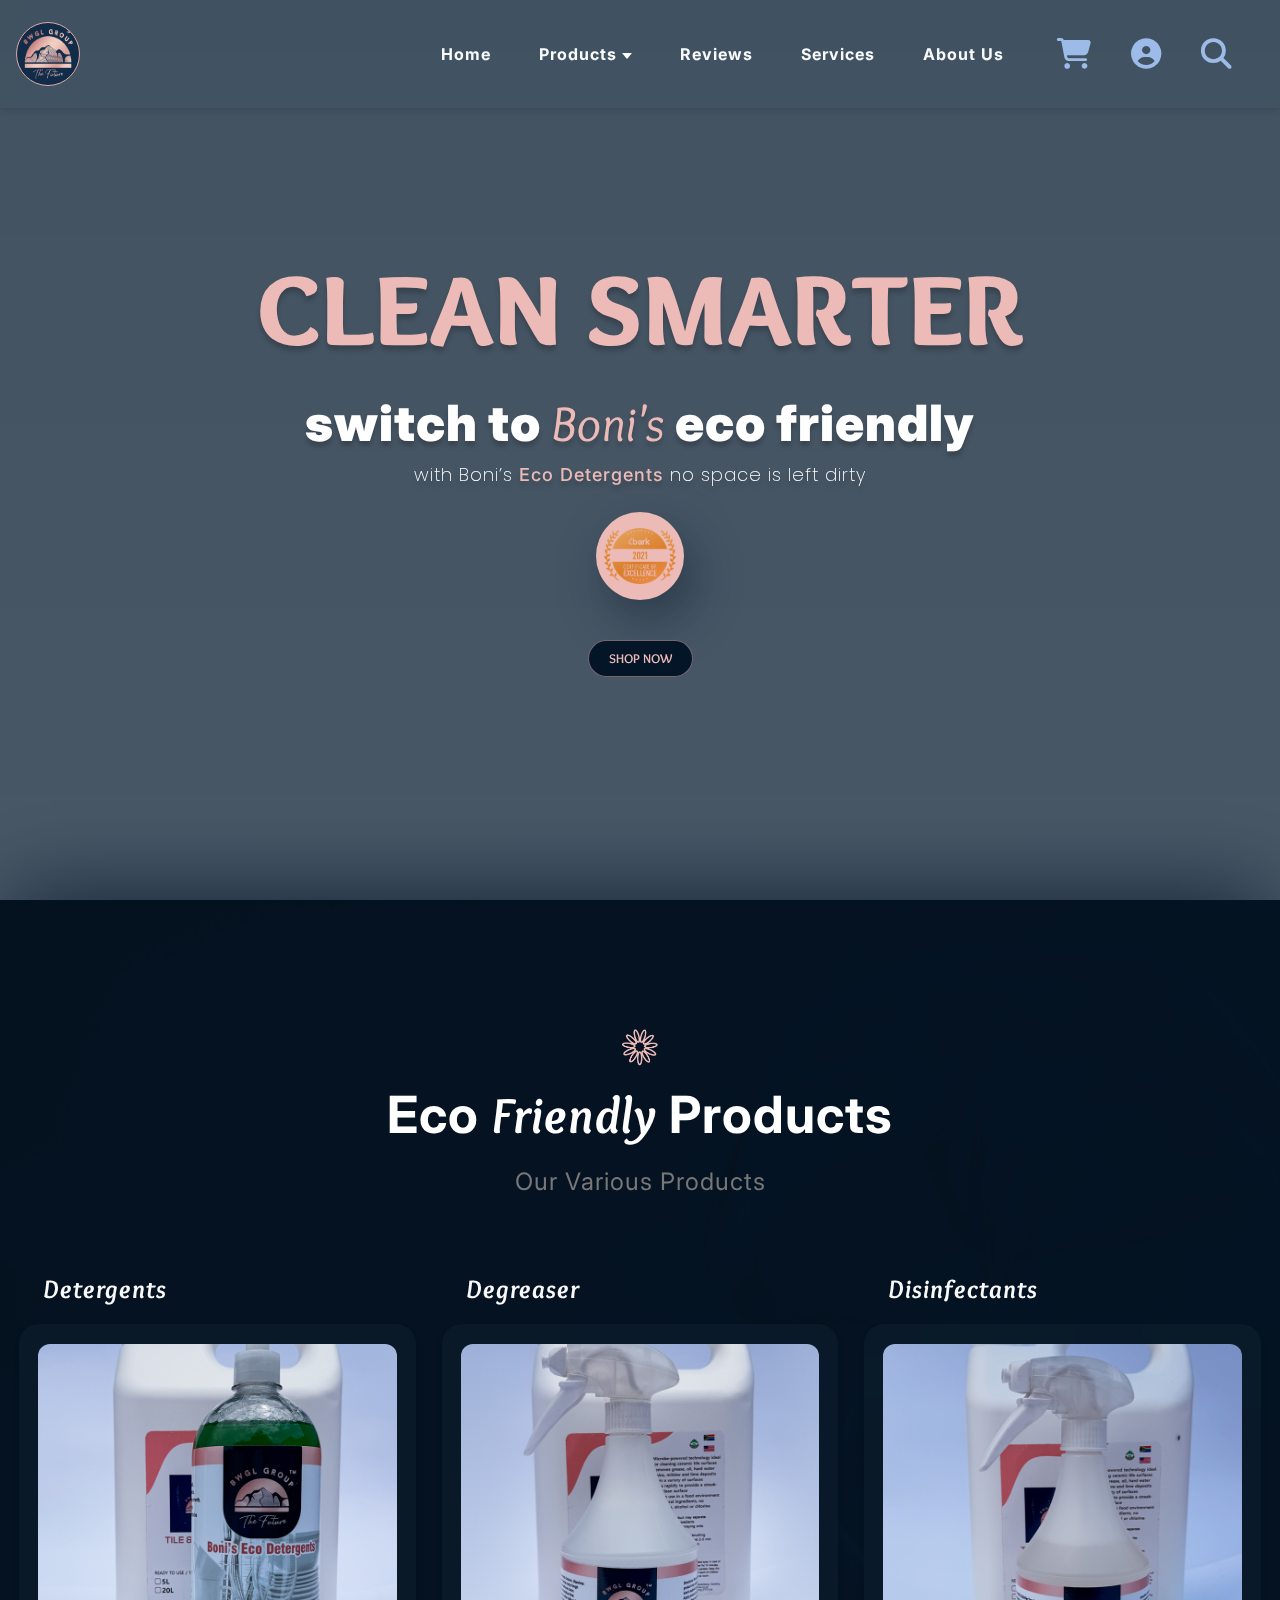
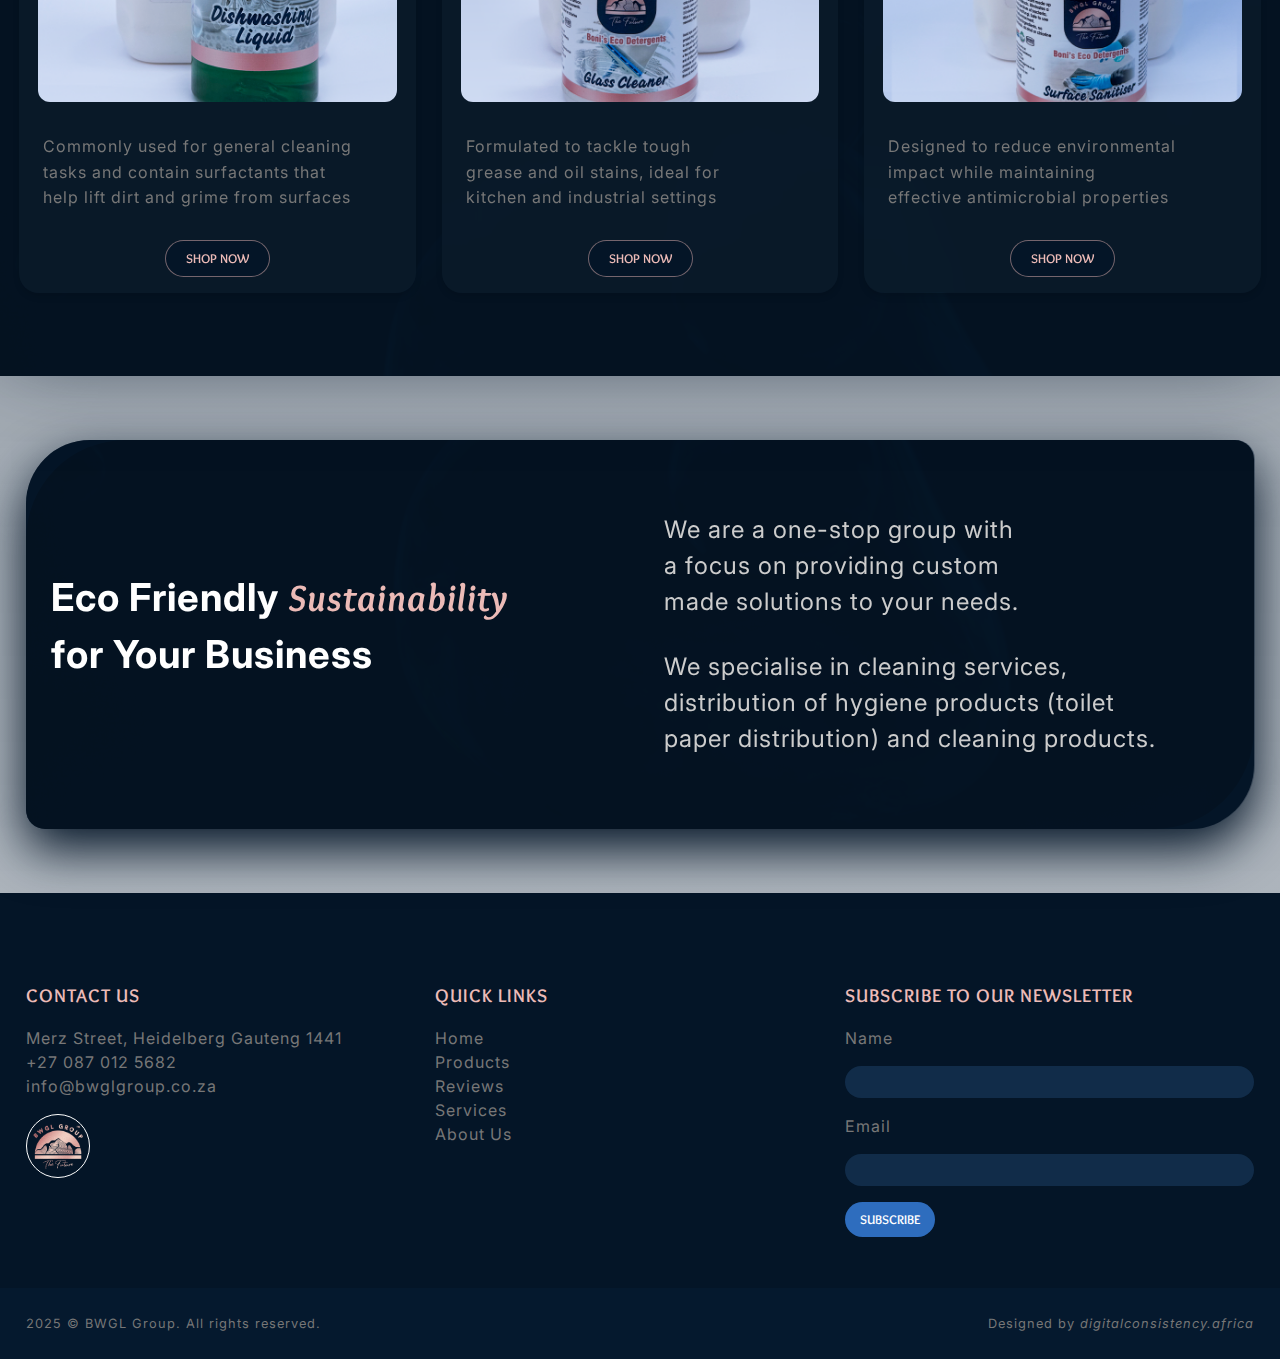
==== index.html @ dfdf058c "," ====
<!DOCTYPE html>
<html lang="en">

<head>
    <meta charset="UTF-8">
    <meta name="viewport" content="width=device-width, initial-scale=1.0">
    <title>BWGL</title>
    <link rel="stylesheet" href="https://cdnjs.cloudflare.com/ajax/libs/font-awesome/6.7.2/css/all.min.css"
        integrity="sha512-Evv84Mr4kqVGRNSgIGL/F/aIDqQb7xQ2vcrdIwxfjThSH8CSR7PBEakCr51Ck+w+/U6swU2Im1vVX0SVk9ABhg=="
        crossorigin="anonymous" referrerpolicy="no-referrer" />
    <link rel="preconnect" href="https://fonts.googleapis.com">
    <link rel="preconnect" href="https://fonts.gstatic.com" crossorigin>
    <link
        href="https://fonts.googleapis.com/css2?family=Overlock:ital,wght@0,400;0,700;0,900;1,400;1,700;1,900&display=swap"
        rel="stylesheet">
    <link rel="preconnect" href="https://fonts.googleapis.com">
    <link rel="preconnect" href="https://fonts.gstatic.com" crossorigin>
    <link
        href="https://fonts.googleapis.com/css2?family=Caveat:wght@400..700&family=Inter:ital,opsz,wght@0,14..32,100..900;1,14..32,100..900&family=Montserrat:ital,wght@0,100..900;1,100..900&display=swap"
        rel="stylesheet">
    <link rel="preconnect" href="https://fonts.googleapis.com">
    <link rel="preconnect" href="https://fonts.gstatic.com" crossorigin>
    <link
        href="https://fonts.googleapis.com/css2?family=Caveat:wght@400..700&family=Inter:ital,opsz,wght@0,14..32,100..900;1,14..32,100..900&family=Montserrat:ital,wght@0,100..900;1,100..900&family=Poppins:ital,wght@0,100;0,200;0,300;0,400;0,500;0,600;0,700;0,800;0,900;1,100;1,200;1,300;1,400;1,500;1,600;1,700;1,800;1,900&display=swap"
        rel="stylesheet">
    <link rel="stylesheet" href="style.css">
</head>

<body>
    <section>

        <header class="header">
            <nav class="navbar">
                <div class="logo">
                    <img src="assets/images/logo.png" loading="lazy">
                </div>


                <div class="nav-btns">
                    <div class="nav-links">
                        <a href="index.html">Home</a>

<div class="dropdown11">
    <a href="products.html" class="product-link">
      Products <span class="arrow-down"></span>
    </a>
    <ul class="dropdown11-links">
      <li>
        <a href="/#">Product Catergory 1</a>
      </li>
      <li>
        <a href="/#">Product Catergory 2</a>
      </li>
      <li>
        <a href="/#">Product Catergory 3</a>
      </li>
    </ul>
  </div>
  
                        <a href="services.html">Reviews</a>
                        <a href="services.html">Services</a>
                        <a href="services.html">About Us</a>
                        <!-- <a href="contact.html">Blogs</a> -->
                    </div>

                    <div class="ux-btns">
                        <button><a href=""><i class="fa-solid fa-cart-shopping"></i></a></button>
                        <button><a href=""><i class="fa-solid fa-circle-user"></i></a></button>
                        <button><a href=""><i class="fa-solid fa-magnifying-glass"></i></a></button>
                    </div>
                    <button class="hamburger" aria-label="Menu">
                        <span></span>
                        <span></span>
                        <span></span>
                    </button>


                </div>

            </nav>
        </header>
        <div class="hero overlay-color2">
            <div class="hero-content">
                <div class="hero-cont-detail">
                    <h1>Clean Smarter</h1>
                    <P>switch to <span>Boni's</span> eco friendly</P>
                    <small>with Boni’s <span>Eco Detergents</span> no space is left dirty</small>
                </div>

                <div class="heroImage">
                    <img src="assets/images/coe-badge-2021.png" alt="">
                </div>

                <div class="friendly-btn">
                    <a href=""><button>Shop Now</button></a>
                </div>
            </div>
        </div>

        <section class="friendly-products">

            <!-- <nav class="friendly-products-navbar">
                <div class="logo">
                    <img src="assets/images/logo.png" loading="lazy">
                </div>


                <div class="nav-btns">
                    <div class="nav-links">
                        <a href="index.html">Home</a>
                        <a href="about.html">Products</a>
                        <a href="services.html">Reviews</a>
                        <a href="services.html">Services</a>
                        <a href="services.html">About Us</a>
                    </div>

                    <div class="ux-btns">
                        <button><a href=""><i class="fa-solid fa-cart-shopping"></i></a></button>
                        <button><a href=""><i class="fa-solid fa-circle-user"></i></a></button>
                        <button><a href=""><i class="fa-solid fa-magnifying-glass"></i></a></button>
                    </div>
                    <button class="hamburger" aria-label="Menu">
                        <span></span>
                        <span></span>
                        <span></span>
                    </button>


                </div>

            </nav>
 -->

            <div class="friendly-products-title-content">
                <div class="friendlyIcon">
                    <img src="assets/images/SVG.png" alt="">
                </div>
                <div class="title">
                    <h2>Eco <span>Friendly</span> Products</h2>
                </div>
                <div class="sub-title">
                    <p>Our Various Products </p>
                </div>
            </div>


            <div class="product-scroll">
                <div class="cardContainer">
                    <div class="product-title">
                        <h3>Detergents</h3>
                    </div>

                    <div class="product-card">

                        <div class="product-imageContainer">
                            <img src="assets/images/Dishwasher.png" alt="" loading="lazy" width="200">
                        </div>
                        <div class="product-detail">
                            <p>Commonly used for general cleaning tasks and contain surfactants that help lift dirt and
                                grime from surfaces</p>
                        </div>
                        <div class="friendly-btn">
                            <a href="products.html"><button>Shop Now</button></a>
                        </div>

                    </div>
                </div>
                <div class="cardContainer">
                    <div class="product-title">
                        <h3>Degreaser</h3>
                    </div>

                    <div class="product-card">

                        <div class="product-imageContainer">
                            <img src="assets/images/Glass Cleaner.png" alt="" loading="lazy" width="200">
                        </div>
                        <div class="product-detail">
                            <p>Formulated to tackle tough grease and oil stains, ideal for kitchen and industrial
                                settings
                            </p>
                        </div>
                        <div class="friendly-btn">
                            <a href="products.html"><button>Shop Now</button></a>
                        </div>

                    </div>

                </div>
                <div class="cardContainer">
                    <div class="product-title">
                        <h3>Disinfectants</h3>
                    </div>

                    <div class="product-card">

                        <div class="product-imageContainer">
                            <img src="assets/images/Surfaca cleaner.png" alt="" loading="lazy" width="200">
                        </div>
                        <div class="product-detail">
                            <p> Designed to reduce environmental impact while maintaining effective antimicrobial
                                properties
                            </p>
                        </div>
                        <div class="friendly-btn">
                            <a href="products.html"><button>Shop Now</button></a>
                        </div>

                    </div>
                </div>
            </div>

            <!-- <div>
                    <h1>Stacking Cards</h1>
                    <p>👇 Scroll down to see the effect.</p>
                </div> -->


        </section>
        <div class="overview-container overlay-color2">
            <div class="overview">
                <div class="overview-title">
                    <h2>Eco Friendly <span>Sustainability</span> for Your Business</h2>
                </div>

                <div class="overview-subtitle">
                    <p>We are a one-stop group with a focus on providing custom made solutions to your needs.</p>
                    <p>We
                        specialise in cleaning services, distribution of hygiene products (toilet paper distribution)
                        and cleaning products.</p>
                </div>
            </div>
        </div>

        <footer>
            <div class="footer-grid">
                <div class="footer-col">
                    <div class="footer-title">
                        <h3>Contact Us</h3>
                    </div>
                    <div class="footer-col-content">
                        <ul>
                            <li>Merz Street, Heidelberg Gauteng 1441 </li>
                            <li>+27 087 012 5682</li>
                            <li> info@bwglgroup.co.za </li>
                        </ul>
                        <div class="footer-logo">
                            <img src="assets/images/logo.png" alt="">
                        </div>
                    </div>
                </div>
                <div class="footer-col">
                    <div class="footer-title">
                        <h3>Quick Links</h3>
                    </div>
                    <div class="footer-col-content">
                        <ul>
                            <li><a href="">Home</a></li>
                            <li><a href="">Products</a></li>
                            <li><a href="">Reviews</a></li>
                            <li><a href="">Services</a></li>
                            <li><a href="">About Us</a></li>
                        </ul>
                    </div>
                </div>

                <div class="footer-col footer-newsletter">
                    <div class="footer-title">
                        <h3>Subscribe To Our Newsletter</h3>
                    </div>
                    <div class="footer-inputs">
                        <label for="">Name</label>
                        <input type="text" name="name" required>
                        <label for="">Email</label>
                        <input type="email" name="email" required>
                        <a href=""><button class="footer-btn">Subscribe</button></a>
                    </div>
                </div>
            </div>

            <div class="wrapper">
                <div class="main-footer">
                    <div class="copyright">
                        2025 &copy BWGL Group. All rights reserved.
                    </div>

                    <div class="credits">
                        <span>Designed by <a href="">digitalconsistency.africa</a></span>
                    </div>
                </div>
            </div>
        </footer>
    </section>




    <script src="main.js"></script>
</body>

</html>
---- style.css ----
* {
    margin: 0;
    padding: 0;
    box-sizing: border-box;
    font-family: inter;
    text-wrap: balance;
}

:root {
    /* Primary Colors */
    --primary-100: #112C49;
    --primary-200: #1A4170;
    --primary-300: #245797;
    --primary-400: #2E6DBE;
    --primary-500: #5387CC;
    --primary-600: #78A2DA;
    --primary-700: #9DBBE8;
    --primary-800: #C1D4F5;
    --primary-900: #E5ECFB;

    /* Secondary Colors */
    --secondary-100: #DEA9A1;
    --secondary-200: #D69389;
    --secondary-300: #CE7D72;
    --secondary-400: #C6675B;
    --secondary-500: #BE5144;
    --secondary-600: #A3453A;
    --secondary-700: #883931;
    --secondary-800: #6D2E27;
    --secondary-900: #52221D;

    /* Neutral Colors */
    --neutral-100: #F8F9FA;
    --neutral-200: #E9ECEF;
    --neutral-300: #DEE2E6;
    --neutral-400: #CED4DA;
    --neutral-500: #ADB5BD;
    --neutral-600: #6C757D;
    --neutral-700: #495057;
    --neutral-800: #343A40;
    --neutral-900: #212529;

    /* Accent Colors */
    --accent-success: #28A745;
    --accent-info: #17A2B8;
    --accent-warning: #FFC107;
    --accent-danger: #DC3545;

    /* Background and Text Colors */
    --bg-light: #FFFFFF;
    --bg-dark: #121A24;
    --text-dark: #1F2937;
    --text-light: #F9FAFB;

    /* E-commerce Specific */
    --sale-badge: #FF5252;
    --new-badge: #4CAF50;
    --discount-highlight: #FDECEC;
    --rating-star: #FFC107;
    --add-to-cart: #246EB9;
    --checkout-button: #A4453C;
}

a {
    text-decoration: none;
    color: #fff;
}

li {
    list-style: none;
}


button {
    padding: 10px 15px;
    border: none;
    font-size: clamp(0.75rem, 1vw, 1rem);
    color: #041527;
    background-color: #fff;
    border-radius: 8.3rem;
    font-weight: 600;
    text-transform: uppercase;
    font-family: overlock;
    transition: all .3s ease;
}


button:active {
    transform: translateY(-3PX);
}

body {
    min-height: 100vh;
    min-width: 100%;
    /* background-image: url(assets/images/k8-V3LrMy5wD-k-unsplash.jpg); */
    /* background-attachment: fixed; */
    background-position: center;
    background-repeat: no-repeat;
    background-size: cover;
    line-height: 1.5;
    letter-spacing: 1px;


}

.overlay-color {
    background-image: linear-gradient(transparent, #051b33);
}

.overlay-color2 {
    background-image: linear-gradient(#051b3360, #051b3354);
}

section {
    min-width: 480px;
    min-height: 1020px;
    /* background-color: #041527e7; */
    margin: 0 auto;
    color: var(--text-dark);
}


/* Base Header Styles */
.header {
    position: fixed;
    top: 0;
    left: 0;
    width: 100%;
    z-index: 100;
    /* background-color: #04152752; */
    background-color: #2f4b6021;
    backdrop-filter: blur(10px);
    box-shadow: 0px 4px 5px #0415271c;
    /* box-shadow: 0px 11px 15px -10px rgba(0, 0, 0, 0.51);
    -webkit-box-shadow: 0px 11px 15px -10px rgba(0, 0, 0, 0.51);
    -moz-box-shadow: 0px 11px 15px -10px rgba(0, 0, 0, 0.51); */
    transition: transform 0.3s ease-in;
}


.dropdown11 {
    /* width: 200px; */
    font-family: "Inter", sans-serif;
    position: relative;
  }
  .dropdown11 .arrow-down {
    border-left: 5px solid transparent;
    border-right: 5px solid transparent;
    border-top: 6px solid #fff;
    display: inline-block;
    vertical-align: middle;
    /* margin-left: 1rem; */
    transition: transform ease-in-out 0.3s;
  }
  .product-link {
    position: relative;
  }
  .dropdown11-links {
    position: absolute;
    display: block;
    list-style: none;
    /* padding-left: 0px; */
    /* margin-top: -15px; */
  }
  .dropdown11 li {
    padding: 0px 10px;
    text-align: left;
    height: 0px;
    min-width: fit-content;
    overflow: hidden;
    cursor: pointer;
    opacity: 0;
    color: #fff;
    background-color: #041527;
    transition-duration: 0.2s, 0.4s;
    transition-property: all, background-color;
    text-wrap: nowrap;
  }
  .dropdown11 li a {
    font-size: 14px;
    font-weight: 400;
    color: #fff;
    text-decoration: none;
  }
  .dropdown11 li:before {
    content: "";
    display: inline-block;
    width: 13px;
    height: 13px;
    margin-top: -2px;
    margin-right: 10px;
    border-radius: 10px;
    vertical-align: middle;
    background-color: #ECBBB7;
  }
  .dropdown11-links li:nth-child(1) {
    transition-delay: 0s, 0s;
  }
  .dropdown11-links li:nth-child(2) {
    transition-delay: 0.1s, 0s;
  }
  .dropdown11-links li:nth-child(3) {
    transition-delay: 0.2s, 0s;
  }
  .dropdown11-links li:nth-child(4) {
    transition-delay: 0.3s, 0s;
  }
  .dropdown11 li:last-child {
    border-radius: 0px 0px 20px 20px;
  }
  .dropdown11:hover h1 {
    border-radius: 5px 5px 0px 0px;
  }
  .dropdown11:hover li {
    padding: 10px;
    border-top: 1px solid rgba(51, 51, 51, 0.98);
    height: auto;
    opacity: 1;
  }
  .dropdown11 li:hover {
    background-color: var(--primary-100);
  }
  .dropdown11-links li:hover:before {
    background-color: #fff;
  }
  .dropdown11:hover .arrow-down {
    transform: rotate(180deg);
  }
  


.navbar {
    display: flex;
    justify-content: space-between;
    align-items: center;
    padding: 1rem;
    max-width: 1800px;
    margin: 0 auto;
    /* position: relative; */
}

/* Hide header on scroll down */
.header.hide {
    transform: translateY(-100%);
}

.nav-btns {
    display: flex;
    align-items: center;
    justify-content: center;
    /* gap: 5px; */
    /* border: 1px solid;
    border-radius: 10px; */
}

.ux-btns {
    /* border: 1px solid red; */
    width: fit-content;
    display: flex;
    align-items: center;
    justify-content: flex-end;
    /* gap: 5px; */
    /* background-color: #041527; */
    padding: clamp(0.5rem, 1vw, 1rem);
    /* border-radius: 200px; */

}

.ux-btns button {
    background-color: transparent;

}



.ux-btns button i {
    color: var(--primary-700);
    font-size: clamp(1.6rem, 3vw, 1.9rem);
    padding-inline: 5px;
    transition: all .3s ease;
}

.ux-btns button i:hover {
    color: var(--primary-500);
}


/* Logo Styles */
.logo {
    /* transform: translateX(-50%); */
    width: clamp(40px, 5vw, 80px);
    height: clamp(40px, 5vw, 80px);
    border-radius: 50%;
    padding: 6px;
    border: 1px solid var(--secondary-100);
    display: flex;
    background-color: var(--primary-100);

}

.logo img {
    width: 100%;
    height: auto;
    /* object-fit: cover; */
}

/* Navigation Links */
.nav-links {
    display: flex;
    justify-content: center;
    align-items: center;
    gap: 2rem;
    padding: clamp(0.5rem, 1vw, 1rem);
}

.nav-links a {
    text-decoration: none;
    color: var(--text-light);
    font-size: 16px;
    transition: all .3s ease;
    font-weight: 700;
    transition: all 0.3s ease;
    padding-inline: .5rem;
    text-align: left;
}

.nav-links a:hover {
    color: var(--primary-500);
    border-bottom: 1px solid;
}

/* Hamburger Button */
.hamburger {
    display: none;
    flex-direction: column;
    gap: 5px;
    background: none;
    border: none;
    cursor: pointer;
}

.hamburger span {
    width: 27px;
    height: 2px;
    background-color: var(--primary-900);
    transition: all 0.3s ease;
}

.login-button {
    padding: 10px 22px;
    border-radius: 20px;
    font-size: 16px;
    border: none;
    font-weight: 600;
    cursor: pointer;
}

/* Responsive Breakpoints */
@media screen and (max-width: 850px) {
    .hamburger {
        display: flex;
    }

    .nav-links {
        display: none;
        position: absolute;
        top: 100%;
        left: 0;
        width: 100%;
        flex-direction: column;
        padding: 1rem;
        box-shadow: 0 2px 4px rgba(0, 0, 0, 0.1);
        background-color: #041527ea;
    }

    /* Show mobile menu when active */
    .nav-links.active {
        display: flex;
    }
}

/* Hamburger Animation */
.hamburger.active span:nth-child(1) {
    transform: rotate(45deg) translate(5px, 5px);
}

.hamburger.active span:nth-child(2) {
    opacity: 0;
}

.hamburger.active span:nth-child(3) {
    transform: rotate(-45deg) translate(5px, -5px);
}

/* END NAVBAR  */

/* HERO SECTION */

.hero {
    width: 100%;
    height: 100dvh;
    background-color: #04152798;
    position: relative;
    align-content: center;
    z-index: 2;
}

.hero::before {
    content: '';
    position: absolute;
    background-image: url(assets/images/Hero\ background.jpg);
    background-position: center;
    background-repeat: no-repeat;
    background-size: cover;
    top: 0;
    bottom: 0;
    left: 0;
    right: 0;
    width: 100%;
    height: 100%;
    overflow: hidden;
    z-index: -1;
    opacity: .47;
    background-attachment: fixed;
    mix-blend-mode: multiply;


}

.hero-content {
    max-width: 1280px;
    margin-inline: auto;
    display: flex;
    gap: 1.5rem;
    flex-direction: column;
    align-items: center;
    justify-content: center;
    padding: 0 1rem;
    /* border: 1px solid red; */
    position: relative;
    height: 100%;

}
 .heroImage{
    width:  clamp(5.5rem, 5.5vw, 7.5rem);
    height: clamp(5.5rem, 5.5vw, 7.5rem);
    border-radius: 50%;
    padding: .5rem;
    background-color:#ECBBB7;
    box-shadow: 10px 20px 50px #0415276b;
    margin-inline: auto;
    display: flex;
    align-content: center;
    justify-content: center;
    /* border: 2px #041527 solid; */
    img{
        width: 100%;
        height: 100%;
        object-fit:contain ;
        mix-blend-mode: multiply;
    }
 }

.hero-content::before {
    display: none;
    content: '';
    top: 0;
    left: 0;
    bottom: 0;
    right: 0;
    background-image: url(assets/images/colorful-composition-with-sponges-rags-gloves-detergent-general-cleaning-cleaning-service-concept.jpg);
    background-position: center;
    background-size: cover;
    position: absolute;
    z-index: -1;
    opacity: .9;
}

@media(max-width:480px) {
    .hero-content::before {
        display: block;
        /* background-attachment: fixed; */
    }

    .hero-content {
        background-color: #041527af;
    }
}

.hero-cont-detail {
    width: 100%;
    /* height: 100%; */
    padding: 0 1rem;
    text-align: center;
    padding-top: clamp(1rem, 2vw, 2rem);
    text-shadow: 0px 5px 5px rgba(0, 0, 0, 0.21);


}

.hero-cont-detail h1 {
    font-family: overlock;
    font-weight: 900;
    font-size: clamp(40px, 8vw, 115px);
    letter-spacing: 0%;
    color: #ECBBB7;
    text-transform: uppercase;
}

.hero-cont-detail p {
    font-weight: 900;
    font-size: clamp(20px, 5vw, 50px);
    letter-spacing: 0%;
    color: #fff;

    span {
        font-family: overlock;
        font-style: italic;
        color: #ECBBB7;
    }
}

.hero-cont-detail small {
    font-size: clamp(14px, 2.3vw, 18px);
    letter-spacing: 0%;
    display: block;
    color: #fff;
    font-family: poppins;
    font-weight: 200;
}

.hero-cont-detail span {
    color: #ECBBB7;
    font-weight: 500;

}

.hero-cont-img {
    width: 100%;
    display: flex;
    align-items: center;
    justify-content: center;
    height: 100%;
    box-shadow: 1px 20px 50px #041527;
    border-top-left-radius: 50px;
    border-top-right-radius: 50px;
    background-color: #D69389;
    padding-top:  clamp(2rem, 4vw, 3.75rem);
}

.hero-cont-img img {
    height: auto;
    object-fit: cover;
}

@media(max-width:768px) {
    .hero {
        box-shadow: none;
    }

    .hero-cont-img img {
        width: 150px;
    }

    .friendly-products {
        border-top-left-radius: px;
        border-top-right-radius: 1px;
        box-shadow: none;
    }
}

/* END OF HERO */

/* FRIENDLY PRODUCTS */


.friendly-products {
    min-width: 100%;
    min-height: 100vh;
    color: #ECBBB7;
    display: flex;
    flex-direction: column;
    align-items: center;
    padding-block: clamp(3rem, 5vw, 7rem);
    justify-content: center;
    box-shadow: -1px -17px 83px -12px rgba(4, 21, 39, 0.78);
    -webkit-box-shadow: -1px -17px 83px -12px rgba(4, 21, 39, 0.78);
    -moz-box-shadow: -1px -17px 83px -12px rgba(4, 21, 39, 0.78);
    position: relative;
    z-index: 1;
    background-color: #041527;
    gap: clamp(1rem, 2vw, 2rem);
}

.friendly-products::before {
    content: '';
    position: absolute;
    background-image: url(assets/images/miguel-lindo-CHPPChtZJAc-unsplash.jpg);
    top: 0;
    bottom: 0;
    left: 0;
    right: 0;
    background-size: cover;
    background-position: center middle;
    background-repeat: no-repeat;
    z-index: -1;
    opacity: .2;
    mix-blend-mode: multiply;
}

.friendly-products-title-content {
    display: flex;
    flex-direction: column;
    align-items: center;
    justify-content: center;
    padding: clamp(0.5rem, 1vw, 1rem);
    padding-bottom: clamp(1rem, 2vw, 2rem);
    gap: 10px;
    text-align: center;
    padding-top: 4rem;
}

.friendlyIcon {
    max-width: clamp(2rem, 3vw, 4rem);
    max-height: clamp(2rem, 3vw, 4rem);
    display: flex;
    align-content: center;
}

.friendlyIcon img {
    width: 100%;
    height: 100%;
}

.title h2 {
    font-size: clamp(2rem, 4vw, 5rem);
    font-weight: 700;
    color: #fff;
}

.title h2 span {
    font-family: overlock;
    font-style: italic;
}

.sub-title p {
    font-size: clamp(1rem, 2vw, 1.5rem);
    color: #777;
}

.product-scroll {
    display: grid;
    grid-template-columns: repeat(3, 1fr);
    gap: clamp(1rem, 2vw, 2rem);
    width: 100%;
    max-width: 1300px;
    padding: clamp(0.75rem, 1.5vw, 1.25rem);
}

.cardContainer {
    display: flex;
    flex-direction: column;
}

.product-title h3 {
    font-size: clamp(1rem, 2vw, 2rem);
    font-weight: 700;
    color: #f9f9f9;
    text-align: left;
    font-style: italic;
    margin-bottom: 1rem;
    font-family: overlock;
    padding-inline:clamp(1rem, 2vw, 1.5rem);

}

.product-card {
    border-radius: 20px;
    background-color: #2f4b6021;
    backdrop-filter: blur(30px);
    box-shadow: 0 4px 6px rgba(0, 0, 0, 0.1);
    overflow: hidden;
    transition: transform 0.3s ease, box-shadow 0.3s ease;
    height: 100%;
}

.product-card:hover {
    transform: translateY(-5px);
    transform: scale(1.03);
    box-shadow: 0 6px 12px rgba(0, 0, 0, 0.15);
}

.product-imageContainer {
    display: flex;
    justify-content: center;
    align-items: center;
    padding: clamp(0.75rem, 1.5vw, 1.25rem);
}

.product-imageContainer img {
    width: 100%;
    height: 100%;
    object-fit: cover;
    aspect-ratio: 1;
    border-radius: 12px;
}

.product-detail {
    margin: 0;
    padding-inline:clamp(1rem, 2vw, 1.5rem);
    padding-block: clamp(0.5rem, 1vw, 1rem);
    text-align: left;
    color: #777;
    line-height: 1.6;
}

.product-price {
    padding-inline:clamp(1rem, 2vw, 1.5rem);
    font-size: 28px;
    font-weight: bold;
    color: #2c7be5;
}

.product-actions {
    display: flex;
    flex-direction: column;
    gap: 10px;
    padding-inline:clamp(1rem, 2vw, 1.5rem);
    padding-block: clamp(0.5rem, 1vw, 1rem);

}

.quantity-controls {
    display: flex;
    align-items: center;
    gap: 5px;
}

.quantity-btn {
    width: 30px;
    height: 30px;
    border-radius: 5px;
    border: 1px solid #ddd;
    background-color: #f5f5f5;
    display: flex;
    align-items: center;
    justify-content: center;
    cursor: pointer;
    font-size: 18px;
    font-weight: bold;
    color: #555;
    transition: all 0.2s ease;
}

.quantity-btn:hover {
    background-color: #e5e5e5;
}

.quantity-display {
    width: 40px;
    height: 30px;
    border-radius: 5px;
    border: 1px solid #ddd;
    display: flex;
    align-items: center;
    justify-content: center;
    font-size: 14px;
    color: #333;
}

.button-container {
    display: flex;
    gap: 10px;
}

.add-to-cart-btn {
    flex: 1;
    background-color: var(--add-to-cart);
    color: white;
    border: none;
    border-radius: 5px;
    padding: 10px 15px;
    font-size: 14px;
    cursor: pointer;
    transition: background-color 0.3s ease;
    display: flex;
    align-items: center;
    justify-content: center;
    gap: 8px;
}

.add-to-cart-btn:hover {
    background-color: #1a68d1;
}

.remove-btn {
    background-color: #e74c3c;
    color: white;
    border: none;
    border-radius: 5px;
    padding: 10px;
    font-size: 14px;
    cursor: pointer;
    transition: background-color 0.3s ease;
    display: flex;
    align-items: center;
    justify-content: center;
}

.remove-btn:hover {
    background-color: var(--accent-danger);
}

.cart-icon {
    width: 16px;
    height: 16px;
    fill: white;
}

.trash-icon {
    width: 16px;
    height: 16px;
    fill: white;
}.friendly-btn {
    margin-block: 1rem;
    text-align: center;
}

.friendly-btn button {
    background-color: #041527 ;
    color:  #ECBBB7;
    border: 1px solid #ecbbb77c;
    padding: 10px 20px;
    border-radius: 25px;
    font-size: clamp(0.8rem, 1vw, 1rem);
    cursor: pointer;
    transition: background-color 0.3s ease, transform 0.2s ease;
}

.friendly-btn button:hover {
    background-color: #ECBBB7;
    transform: scale(1.05);
    color: #041527;
}

/* Responsive adjustments */
@media (max-width: 1024px) {
    .product-scroll {
        grid-template-columns: repeat(2, 1fr);
    }
}

@media (max-width: 768px) {
    .product-scroll {
        display: flex;
        overflow-x: auto;
        scroll-snap-type: x mandatory;
        overscroll-behavior-x: contain;
        -webkit-overflow-scrolling: touch;
        scrollbar-width: thin;
        scrollbar-color: rgba(0, 0, 0, 0.3) transparent;
        padding: 10px;
        gap: 1rem;
        width: 100%;
    }

    .product-scroll::-webkit-scrollbar {
        height: 8px;
    }

    .product-scroll::-webkit-scrollbar-thumb {
        background-color: rgba(0, 0, 0, 0.3);
        border-radius: 10px;
    }

    .cardContainer {
        flex: 0 0 auto;
        width: 100%;
        max-width: calc(100vw - 40px);
        scroll-snap-align: center;
    }
}

@media (max-width: 480px) {
    .cardContainer {
        max-width: calc(100vw - 20px);
    }
}

/* END OF STACKED CARDS */

/* OVERVIEW BANNER */

.overview-container {
    max-width: 100%;
    padding-block: clamp(3rem, 5vw, 7rem);
    padding-inline: clamp(1rem, 2vw, 2rem);
    position: relative;
    z-index: 0;
}

.overview-container::before {
    content: '';
    position: absolute;
    background-image: url(assets/images/seamless-vector-pattern-with-outline-cleaning-icons-background-with-hand-drawn-house-work-elements_522613-442.avif);
    top: 0;
    left: 0;
    right: 0;
    bottom: 0;
    z-index: -1;
    background-attachment: fixed;
    opacity: .2;
    mix-blend-mode: multiply;
}

.overview {
    display: grid;
    grid-template-columns: repeat(2, 1fr);
    background-color: #041527;
    backdrop-filter: blur(5px);
    padding-block: clamp(3rem, 5vw, 7rem);
    padding-inline: clamp(1rem, 2vw, 2rem);
    max-width: 1280px;
    margin-inline: auto;
    border-top-left-radius: clamp(3rem, 5vw, 6.25rem);
    border-bottom-right-radius: clamp(3rem, 5vw, 6.25rem);
    border-top-right-radius: clamp(0.75rem, 1.5vw, 1.25rem);
    border-bottom-left-radius: clamp(0.75rem, 1.5vw, 1.25rem);
    color: #D69389;
    box-shadow: 0px 20px 50px #041527;
    gap: 2rem;
    position: relative;

}

.overview::before {
    content: '';
    position: absolute;
    background-image: url(assets/images/miguel-lindo-CHPPChtZJAc-unsplash.jpg);
    top: 0;
    bottom: 0;
    left: 0;
    right: 0;
    background-size: cover;
    background-position: center;
    background-repeat: no-repeat;
    z-index: -1;
    opacity: .2;
    border-top-left-radius: 100px;
    border-bottom-right-radius: 100px;
    border-top-right-radius: 20px;
    border-bottom-left-radius: 20px;
    mix-blend-mode: multiply;


}

@media(max-width:768px) {
    .overview {
        display: block;
    }
}

.overview-title {
    align-content: center;
    margin-bottom: 1rem;

    h2 {
        color: #fff;
        font-size: clamp(1.5rem, 3vw, 2.5rem);
        display: block;
    }

    span {
        font-family: overlock;
        font-style: italic;
        color: #ECBBB7;

    }
}

.overview-subtitle {
    /* max-width: 50%; */
    font-size: clamp(1rem, 2vw, 1.5rem);
    color: #ccc;
    /* border: 1px solid #fff; */
    display: flex;
    flex-direction: column;
    gap: clamp(0.5rem, 1vw, 1rem);

}

.overview-subtitle p{
    /* background-color: #112c4979; */
    padding: .5rem;
    border-radius: 20px;
    /* text-align: center; */
}

/* FOOTER */

footer {
    background-color: #041527;
    color: #fff;
    padding-top: clamp(3rem, 5vw, 7rem);
}

.wrapper{
    max-inline-size: 100%;
    background-color: #061b31b6;
}

.footer-grid {
    max-width: 1280px;
    /* border: 1px solid #fff; */
    margin-inline: auto;
    display: grid;
    grid-template-columns: repeat(3, 1fr);
    padding-bottom:clamp(1rem, 2vw, 2rem);
    padding-inline: clamp(1rem, 2vw, 2rem);

}

@media(max-width:768px) {
    .footer-grid {
        grid-template-columns: 1fr;
    }

}


.footer-col {
    /* border-bottom: 1px solid #77777767; */
    justify-content: center;
    padding-block: clamp(1rem, 2vw, 2rem);
}

/* @media screens and(max-width:768px) {
    .footer-col {
        border-bottom: none;
    }

}
 */

.footer-col-content {
    color: #777;
}

.footer-col-content ul li a {
    color: #777;
}

.footer-title {
    font-size: 1rem;
    text-transform: uppercase;
    margin-bottom: 1rem;

    h3 {
        font-family: overlock;
        color: #ECBBB7;
        /* font-style: italic; */

    }
}

.footer-inputs {
    display: flex;
    flex-direction: column;
    gap: 1rem;

    input {
        width: 100%;
        padding: 8px 16px;
        border: none;
        border-radius: 8.3rem;
        background-color: #112C49;
    }

    label {
        margin-bottom: 0;
        color: #777;
    }
}

.footer-btn {
    /* width: 100%; */
    cursor: pointer;
    background-color: #2E6DBE;
    color: #fff;
}

.footer-btn:hover {
    color: #246EB9;
    background-color: #fff;
}

.footer-logo{
    margin-block: 1rem;
    border: 1px solid #fff;
    width: clamp(40px, 5vw, 80px);
    height: clamp(40px, 5vw, 80px);
    display: flex;
    border-radius: 50%;
    padding: 6px;

    img{
        width: 100%;
        object-fit: contain;
    }
}

.main-footer {
    max-inline-size: 1280px;
    font-size: .8rem;
    color: #777;
    /* border: 1px solid; */
    margin-inline: auto;
    display: flex;
    justify-content: space-between;
    align-items: center;
    padding-block: clamp(1rem, 2vw, 2rem);
    padding-inline: clamp(1rem, 2vw, 2rem);


    span a {
        color: #777;
        font-style: italic;
    }
}
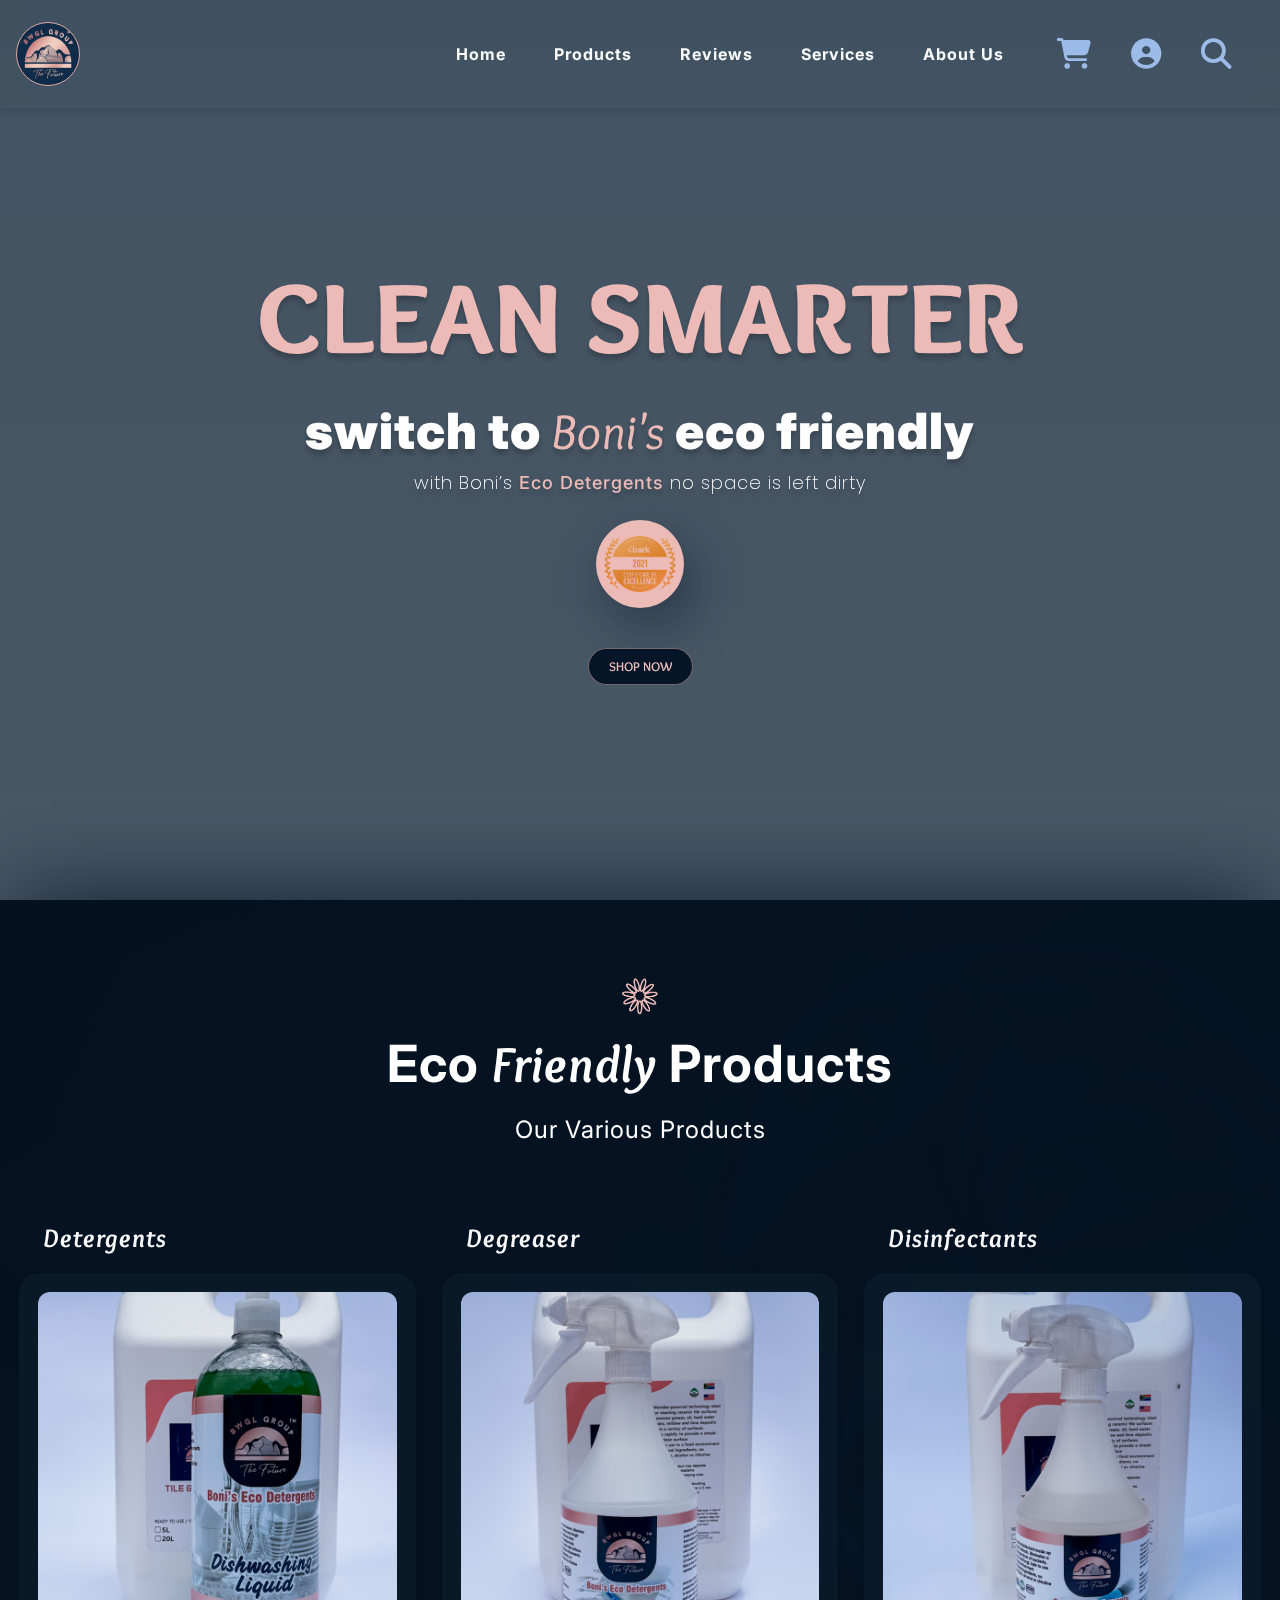
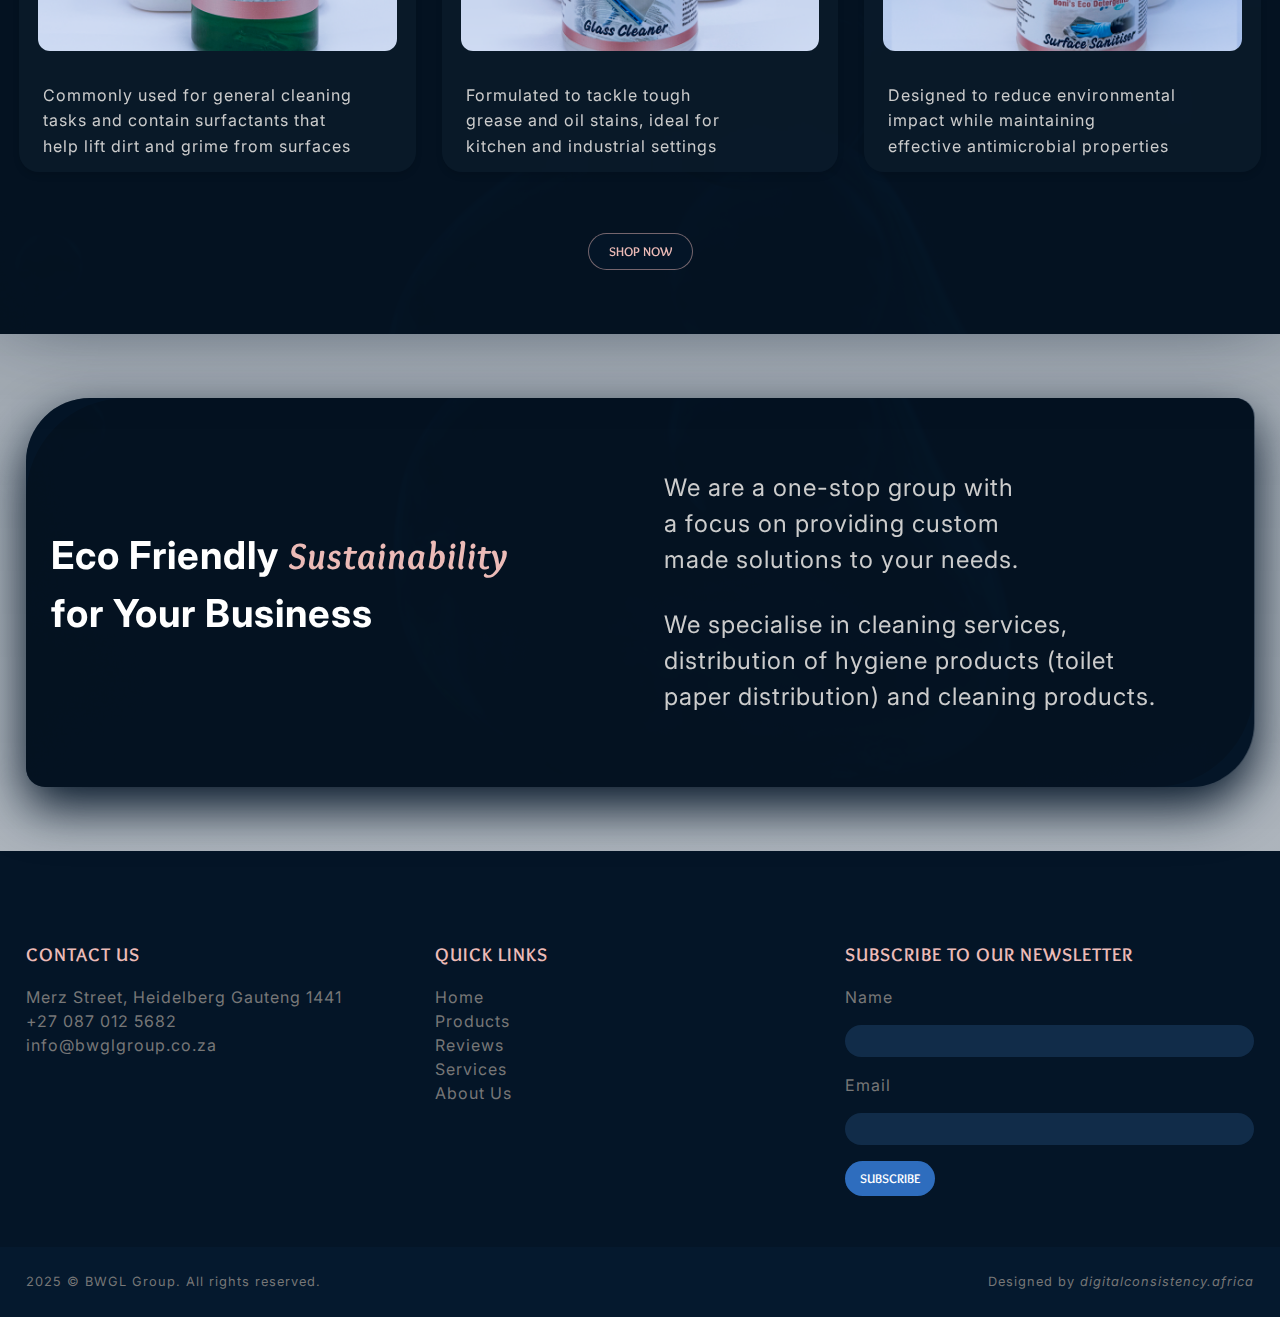
==== commit 1c94bb24: "." ====
--- a/index.html
+++ b/index.html
@@ -39,40 +39,45 @@
                 <div class="nav-btns">
                     <div class="nav-links">
                         <a href="index.html">Home</a>
-
-<div class="dropdown11">
-    <a href="products.html" class="product-link">
-      Products <span class="arrow-down"></span>
-    </a>
-    <ul class="dropdown11-links">
-      <li>
-        <a href="/#">Product Catergory 1</a>
-      </li>
-      <li>
-        <a href="/#">Product Catergory 2</a>
-      </li>
-      <li>
-        <a href="/#">Product Catergory 3</a>
-      </li>
-    </ul>
-  </div>
-  
+                        <a href="about.html">Products</a>
                         <a href="services.html">Reviews</a>
                         <a href="services.html">Services</a>
                         <a href="services.html">About Us</a>
-                        <!-- <a href="contact.html">Blogs</a> -->
-                    </div>
-
-                    <div class="ux-btns">
-                        <button><a href=""><i class="fa-solid fa-cart-shopping"></i></a></button>
-                        <button><a href=""><i class="fa-solid fa-circle-user"></i></a></button>
-                        <button><a href=""><i class="fa-solid fa-magnifying-glass"></i></a></button>
-                    </div>
-                    <button class="hamburger" aria-label="Menu">
-                        <span></span>
-                        <span></span>
-                        <span></span>
-                    </button>
+                    </div>
+
+                <!-- <div class="link-container">
+                    <div class="label-container">
+                        <span class="span0">Home</span>
+                        <span class="span1">Home</span>
+                    </div>
+                    <div class="label-container">
+                        <span class="span0">About</span>
+                        <span class="span1">About</span>
+                    </div>
+                    <div class="label-container">
+                        <span class="span0">Services</span>
+                        <span class="span1">Services</span>
+                    </div>
+                    <div class="label-container">
+                        <span class="span0">Links</span>
+                        <span class="span1">Links</span>
+                    </div>
+                    <div class="label-container">
+                        <span class="span0">Contact Me</span>
+                        <span class="span1">Contact Me</span>
+                    </div>
+                </div>
+ -->
+                <div class="ux-btns">
+                    <button><a href=""><i class="fa-solid fa-cart-shopping"></i></a></button>
+                    <button><a href=""><i class="fa-solid fa-circle-user"></i></a></button>
+                    <button><a href=""><i class="fa-solid fa-magnifying-glass"></i></a></button>
+                </div>
+                <button class="hamburger" aria-label="Menu">
+                    <span></span>
+                    <span></span>
+                    <span></span>
+                </button>
 
 
                 </div>
@@ -159,10 +164,6 @@
                             <p>Commonly used for general cleaning tasks and contain surfactants that help lift dirt and
                                 grime from surfaces</p>
                         </div>
-                        <div class="friendly-btn">
-                            <a href="products.html"><button>Shop Now</button></a>
-                        </div>
-
                     </div>
                 </div>
                 <div class="cardContainer">
@@ -180,12 +181,7 @@
                                 settings
                             </p>
                         </div>
-                        <div class="friendly-btn">
-                            <a href="products.html"><button>Shop Now</button></a>
-                        </div>
-
-                    </div>
-
+                    </div>
                 </div>
                 <div class="cardContainer">
                     <div class="product-title">
@@ -202,18 +198,12 @@
                                 properties
                             </p>
                         </div>
-                        <div class="friendly-btn">
-                            <a href="products.html"><button>Shop Now</button></a>
-                        </div>
-
-                    </div>
-                </div>
-            </div>
-
-            <!-- <div>
-                    <h1>Stacking Cards</h1>
-                    <p>👇 Scroll down to see the effect.</p>
-                </div> -->
+                    </div>
+                </div>
+            </div>
+            <div class="friendly-btn">
+                <a href=""><button>Shop Now</button></a>
+            </div>
 
 
         </section>
@@ -244,9 +234,6 @@
                             <li>+27 087 012 5682</li>
                             <li> info@bwglgroup.co.za </li>
                         </ul>
-                        <div class="footer-logo">
-                            <img src="assets/images/logo.png" alt="">
-                        </div>
                     </div>
                 </div>
                 <div class="footer-col">
--- a/style.css
+++ b/style.css
@@ -4,6 +4,7 @@
     box-sizing: border-box;
     font-family: inter;
     text-wrap: balance;
+    /* outline: 1px solid red; */
 }
 
 :root {
@@ -137,96 +138,41 @@
     transition: transform 0.3s ease-in;
 }
 
-
-.dropdown11 {
-    /* width: 200px; */
-    font-family: "Inter", sans-serif;
-    position: relative;
-  }
-  .dropdown11 .arrow-down {
-    border-left: 5px solid transparent;
-    border-right: 5px solid transparent;
-    border-top: 6px solid #fff;
-    display: inline-block;
-    vertical-align: middle;
-    /* margin-left: 1rem; */
-    transition: transform ease-in-out 0.3s;
-  }
-  .product-link {
-    position: relative;
-  }
-  .dropdown11-links {
+.link-container{
+    height: 30px;
+    display: flex;
+    justify-content: center;
+    overflow: hidden;
+    gap: 1.5rem;
+    border: 1px solid #fff;
     position: absolute;
-    display: block;
-    list-style: none;
-    /* padding-left: 0px; */
-    /* margin-top: -15px; */
-  }
-  .dropdown11 li {
-    padding: 0px 10px;
-    text-align: left;
-    height: 0px;
-    min-width: fit-content;
-    overflow: hidden;
+    top: 50%;
+    left: 50%;
+    transform: translate(-50%, 50%);
+    /* width: 100%; */
+}
+
+.label-container{
+    display: flex;
+    flex-direction: column;
+    align-items: center;
+    transition: transform 700ms ease;
     cursor: pointer;
-    opacity: 0;
-    color: #fff;
-    background-color: #041527;
-    transition-duration: 0.2s, 0.4s;
-    transition-property: all, background-color;
-    text-wrap: nowrap;
-  }
-  .dropdown11 li a {
-    font-size: 14px;
-    font-weight: 400;
-    color: #fff;
-    text-decoration: none;
-  }
-  .dropdown11 li:before {
-    content: "";
-    display: inline-block;
-    width: 13px;
-    height: 13px;
-    margin-top: -2px;
-    margin-right: 10px;
-    border-radius: 10px;
-    vertical-align: middle;
-    background-color: #ECBBB7;
-  }
-  .dropdown11-links li:nth-child(1) {
-    transition-delay: 0s, 0s;
-  }
-  .dropdown11-links li:nth-child(2) {
-    transition-delay: 0.1s, 0s;
-  }
-  .dropdown11-links li:nth-child(3) {
-    transition-delay: 0.2s, 0s;
-  }
-  .dropdown11-links li:nth-child(4) {
-    transition-delay: 0.3s, 0s;
-  }
-  .dropdown11 li:last-child {
-    border-radius: 0px 0px 20px 20px;
-  }
-  .dropdown11:hover h1 {
-    border-radius: 5px 5px 0px 0px;
-  }
-  .dropdown11:hover li {
-    padding: 10px;
-    border-top: 1px solid rgba(51, 51, 51, 0.98);
-    height: auto;
-    opacity: 1;
-  }
-  .dropdown11 li:hover {
-    background-color: var(--primary-100);
-  }
-  .dropdown11-links li:hover:before {
-    background-color: #fff;
-  }
-  .dropdown11:hover .arrow-down {
-    transform: rotate(180deg);
-  }
-  
+
+    .span0{
+        font-size: 1rem;
+        font-weight: 600;
+        color: #f90;
+    }
+}
+
+.span1{
+    color: #eee;
+}
+
+.label-container:hover{
+    transform: translateY(-1.5rem);
+}
 
 
 .navbar {
@@ -236,7 +182,7 @@
     padding: 1rem;
     max-width: 1800px;
     margin: 0 auto;
-    /* position: relative; */
+    position: relative;
 }
 
 /* Hide header on scroll down */
@@ -617,7 +563,6 @@
     padding-bottom: clamp(1rem, 2vw, 2rem);
     gap: 10px;
     text-align: center;
-    padding-top: 4rem;
 }
 
 .friendlyIcon {
@@ -645,7 +590,7 @@
 
 .sub-title p {
     font-size: clamp(1rem, 2vw, 1.5rem);
-    color: #777;
+    color: #fff;
 }
 
 .product-scroll {
@@ -685,7 +630,6 @@
 }
 
 .product-card:hover {
-    transform: translateY(-5px);
     transform: scale(1.03);
     box-shadow: 0 6px 12px rgba(0, 0, 0, 0.15);
 }
@@ -710,119 +654,12 @@
     padding-inline:clamp(1rem, 2vw, 1.5rem);
     padding-block: clamp(0.5rem, 1vw, 1rem);
     text-align: left;
-    color: #777;
+    color: #ccc;
     line-height: 1.6;
 }
 
-.product-price {
-    padding-inline:clamp(1rem, 2vw, 1.5rem);
-    font-size: 28px;
-    font-weight: bold;
-    color: #2c7be5;
-}
-
-.product-actions {
-    display: flex;
-    flex-direction: column;
-    gap: 10px;
-    padding-inline:clamp(1rem, 2vw, 1.5rem);
-    padding-block: clamp(0.5rem, 1vw, 1rem);
-
-}
-
-.quantity-controls {
-    display: flex;
-    align-items: center;
-    gap: 5px;
-}
-
-.quantity-btn {
-    width: 30px;
-    height: 30px;
-    border-radius: 5px;
-    border: 1px solid #ddd;
-    background-color: #f5f5f5;
-    display: flex;
-    align-items: center;
-    justify-content: center;
-    cursor: pointer;
-    font-size: 18px;
-    font-weight: bold;
-    color: #555;
-    transition: all 0.2s ease;
-}
-
-.quantity-btn:hover {
-    background-color: #e5e5e5;
-}
-
-.quantity-display {
-    width: 40px;
-    height: 30px;
-    border-radius: 5px;
-    border: 1px solid #ddd;
-    display: flex;
-    align-items: center;
-    justify-content: center;
-    font-size: 14px;
-    color: #333;
-}
-
-.button-container {
-    display: flex;
-    gap: 10px;
-}
-
-.add-to-cart-btn {
-    flex: 1;
-    background-color: var(--add-to-cart);
-    color: white;
-    border: none;
-    border-radius: 5px;
-    padding: 10px 15px;
-    font-size: 14px;
-    cursor: pointer;
-    transition: background-color 0.3s ease;
-    display: flex;
-    align-items: center;
-    justify-content: center;
-    gap: 8px;
-}
-
-.add-to-cart-btn:hover {
-    background-color: #1a68d1;
-}
-
-.remove-btn {
-    background-color: #e74c3c;
-    color: white;
-    border: none;
-    border-radius: 5px;
-    padding: 10px;
-    font-size: 14px;
-    cursor: pointer;
-    transition: background-color 0.3s ease;
-    display: flex;
-    align-items: center;
-    justify-content: center;
-}
-
-.remove-btn:hover {
-    background-color: var(--accent-danger);
-}
-
-.cart-icon {
-    width: 16px;
-    height: 16px;
-    fill: white;
-}
-
-.trash-icon {
-    width: 16px;
-    height: 16px;
-    fill: white;
-}.friendly-btn {
-    margin-block: 1rem;
+.friendly-btn {
+    margin-top: 1rem;
     text-align: center;
 }
 
@@ -887,14 +724,13 @@
     }
 }
 
-/* END OF STACKED CARDS */
-
 /* OVERVIEW BANNER */
 
 .overview-container {
     max-width: 100%;
     padding-block: clamp(3rem, 5vw, 7rem);
     padding-inline: clamp(1rem, 2vw, 2rem);
+    /* background-color: #1c6880; */
     position: relative;
     z-index: 0;
 }
@@ -1095,21 +931,6 @@
     background-color: #fff;
 }
 
-.footer-logo{
-    margin-block: 1rem;
-    border: 1px solid #fff;
-    width: clamp(40px, 5vw, 80px);
-    height: clamp(40px, 5vw, 80px);
-    display: flex;
-    border-radius: 50%;
-    padding: 6px;
-
-    img{
-        width: 100%;
-        object-fit: contain;
-    }
-}
-
 .main-footer {
     max-inline-size: 1280px;
     font-size: .8rem;
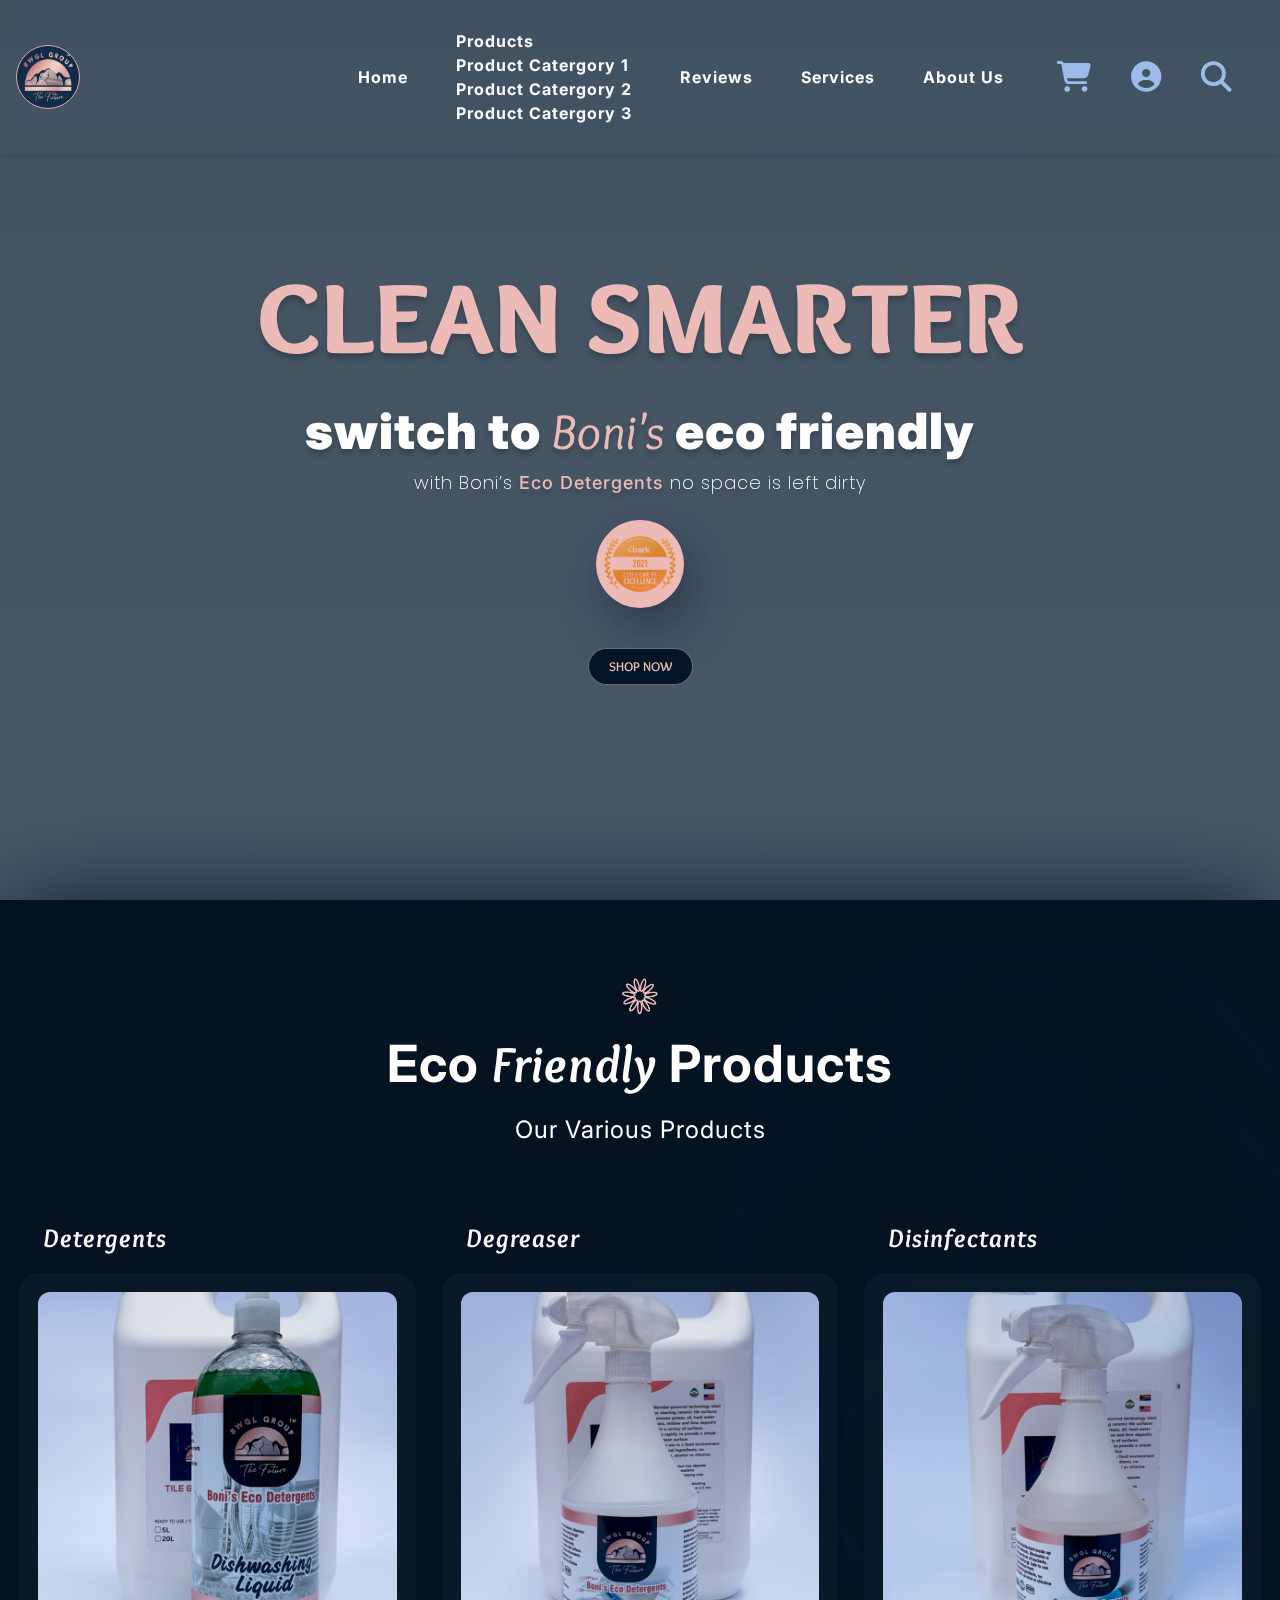
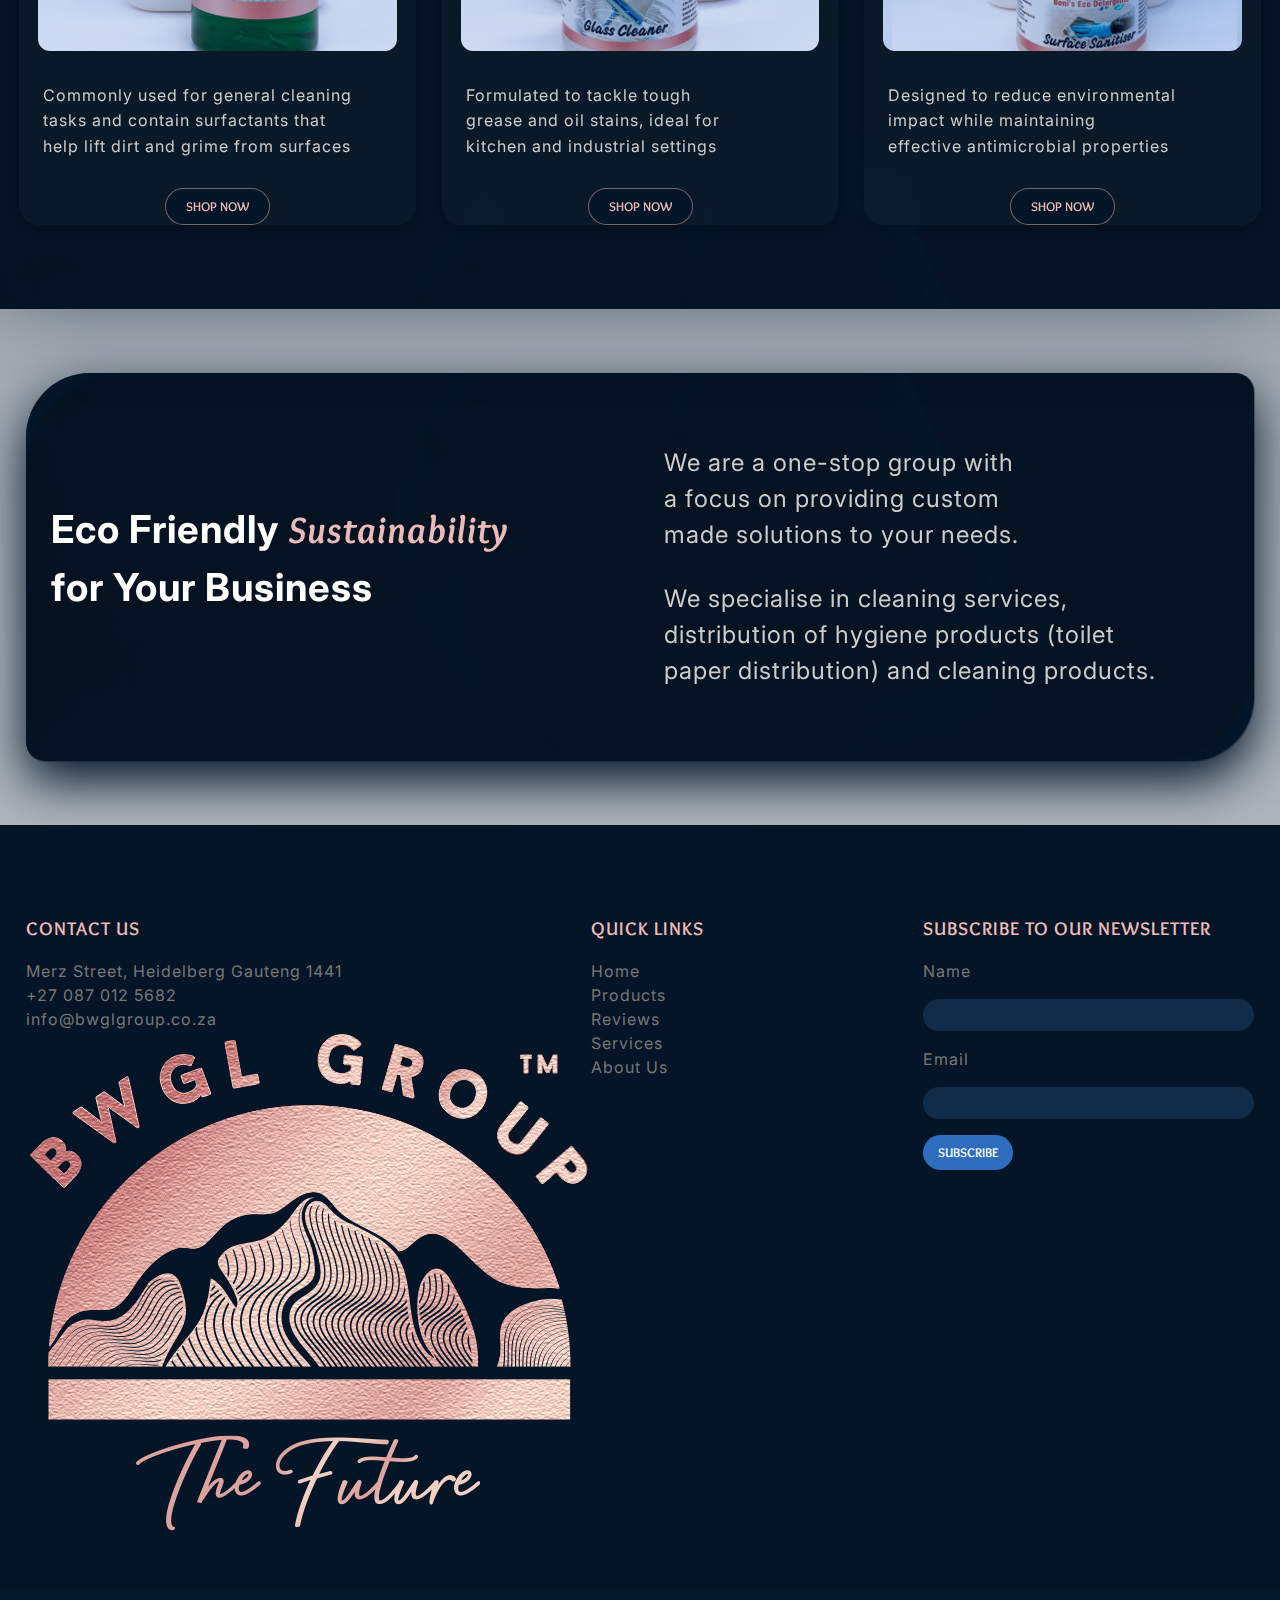
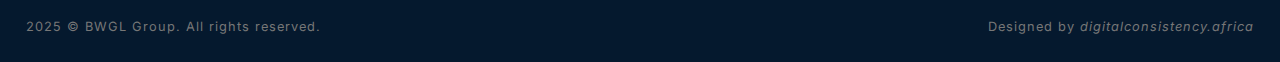
==== commit c4969b78: "Merge branch 'main' of https://github.com/Tshitso84/BWGL" ====
--- a/index.html
+++ b/index.html
@@ -39,7 +39,24 @@
                 <div class="nav-btns">
                     <div class="nav-links">
                         <a href="index.html">Home</a>
-                        <a href="about.html">Products</a>
+
+<div class="dropdown11">
+    <a href="products.html" class="product-link">
+      Products <span class="arrow-down"></span>
+    </a>
+    <ul class="dropdown11-links">
+      <li>
+        <a href="/#">Product Catergory 1</a>
+      </li>
+      <li>
+        <a href="/#">Product Catergory 2</a>
+      </li>
+      <li>
+        <a href="/#">Product Catergory 3</a>
+      </li>
+    </ul>
+  </div>
+  
                         <a href="services.html">Reviews</a>
                         <a href="services.html">Services</a>
                         <a href="services.html">About Us</a>
@@ -164,6 +181,10 @@
                             <p>Commonly used for general cleaning tasks and contain surfactants that help lift dirt and
                                 grime from surfaces</p>
                         </div>
+                        <div class="friendly-btn">
+                            <a href="products.html"><button>Shop Now</button></a>
+                        </div>
+
                     </div>
                 </div>
                 <div class="cardContainer">
@@ -181,7 +202,12 @@
                                 settings
                             </p>
                         </div>
-                    </div>
+                        <div class="friendly-btn">
+                            <a href="products.html"><button>Shop Now</button></a>
+                        </div>
+
+                    </div>
+
                 </div>
                 <div class="cardContainer">
                     <div class="product-title">
@@ -198,12 +224,18 @@
                                 properties
                             </p>
                         </div>
-                    </div>
-                </div>
-            </div>
-            <div class="friendly-btn">
-                <a href=""><button>Shop Now</button></a>
-            </div>
+                        <div class="friendly-btn">
+                            <a href="products.html"><button>Shop Now</button></a>
+                        </div>
+
+                    </div>
+                </div>
+            </div>
+
+            <!-- <div>
+                    <h1>Stacking Cards</h1>
+                    <p>👇 Scroll down to see the effect.</p>
+                </div> -->
 
 
         </section>
@@ -234,6 +266,9 @@
                             <li>+27 087 012 5682</li>
                             <li> info@bwglgroup.co.za </li>
                         </ul>
+                        <div class="footer-logo">
+                            <img src="assets/images/logo.png" alt="">
+                        </div>
                     </div>
                 </div>
                 <div class="footer-col">
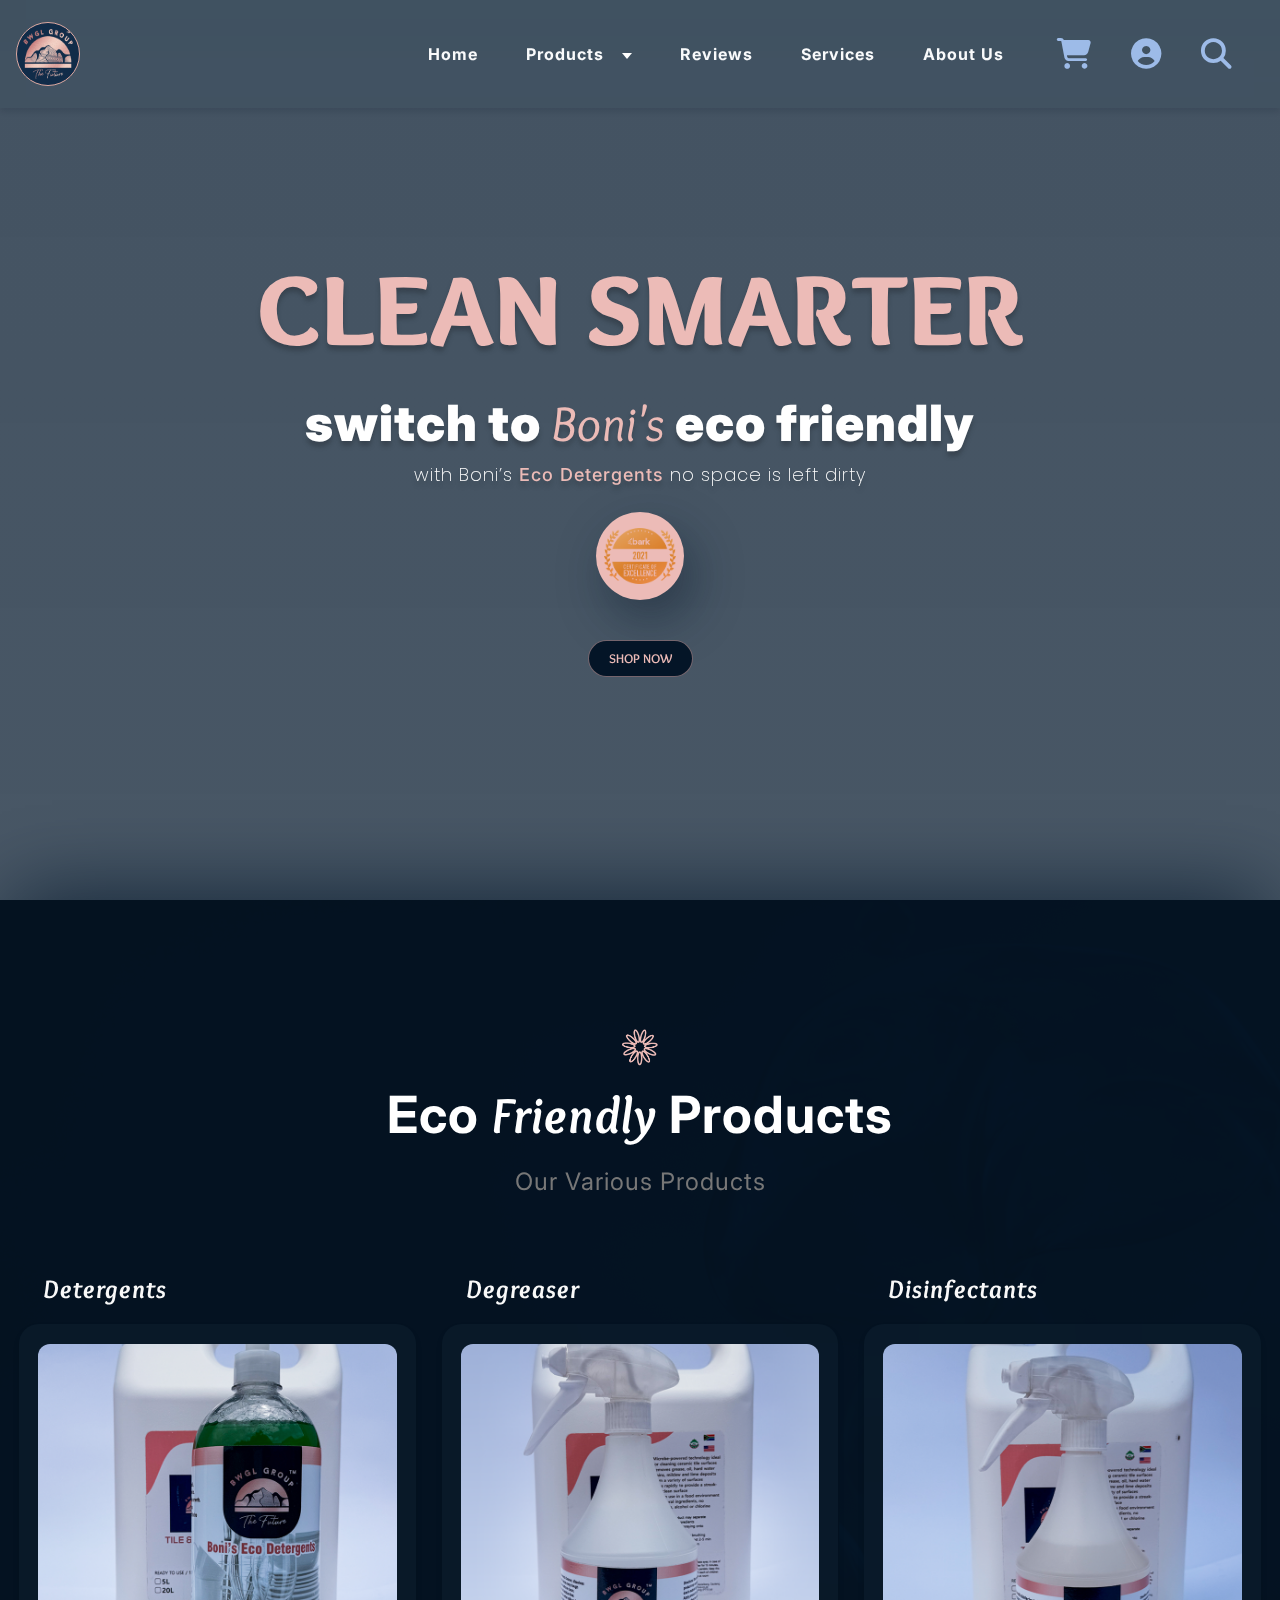
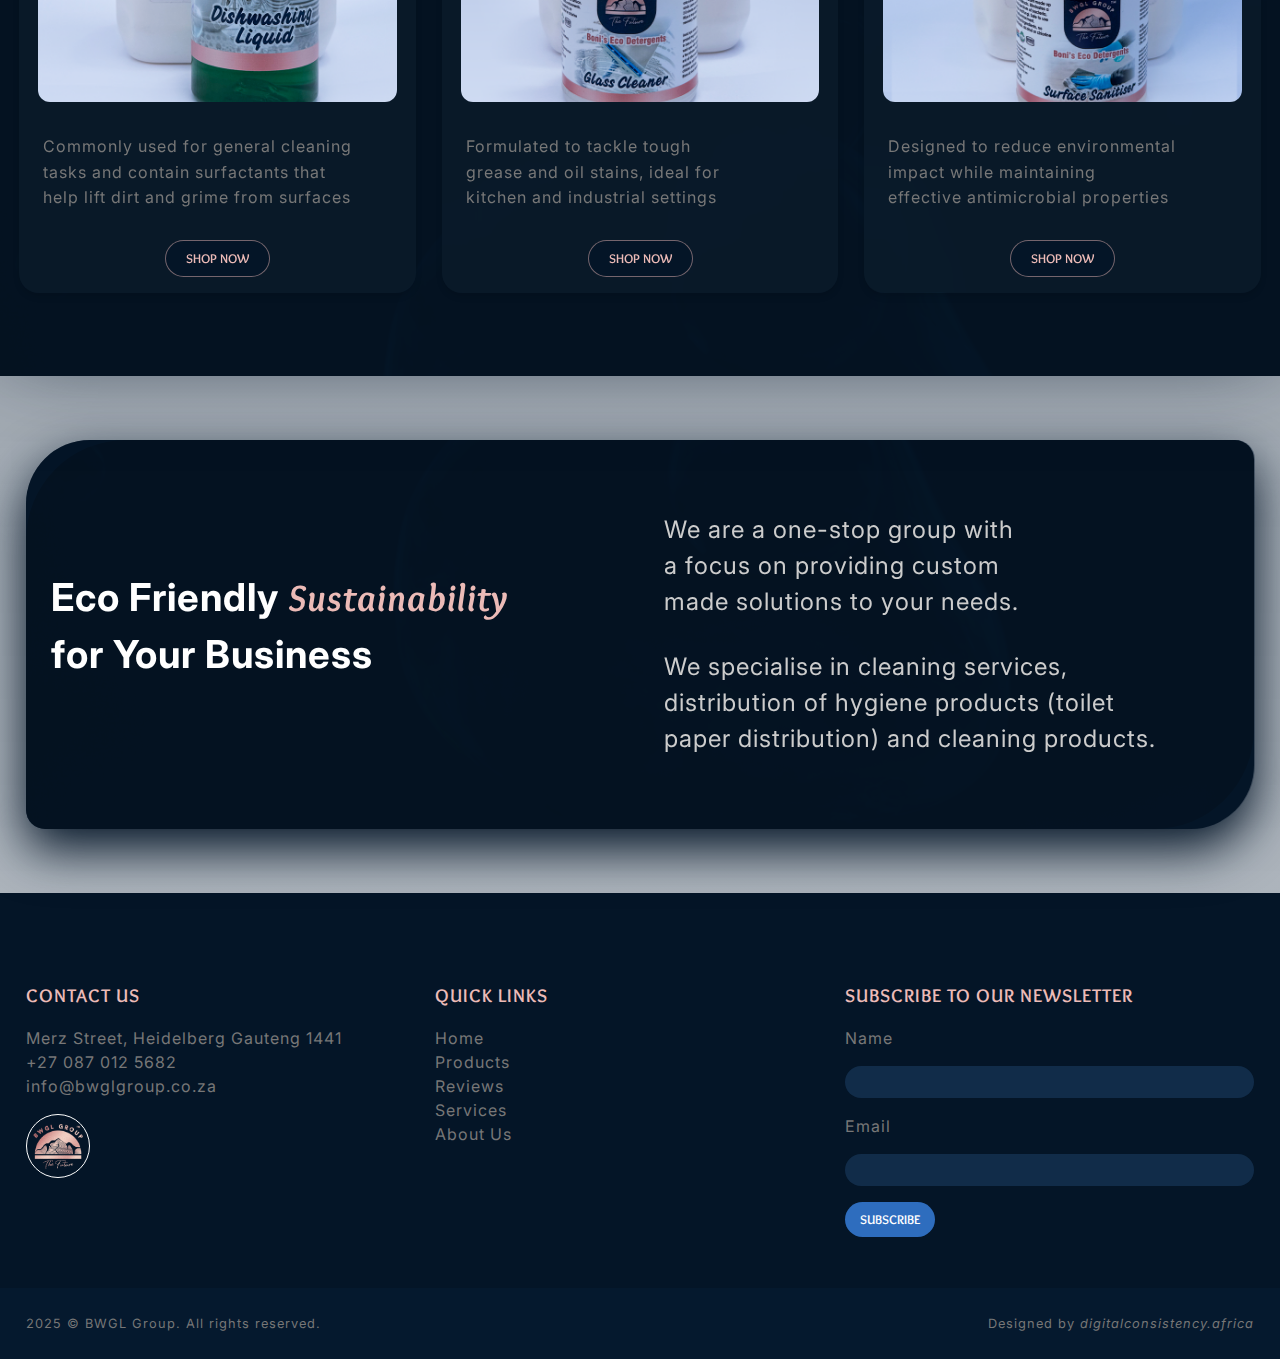
==== commit d0e738d2: "Merge branch 'main' of https://github.com/Tshitso84/BWGL" ====
--- a/index.html
+++ b/index.html
@@ -41,18 +41,18 @@
                         <a href="index.html">Home</a>
 
 <div class="dropdown11">
-    <a href="products.html" class="product-link">
+    <a href="#" class="product-link">
       Products <span class="arrow-down"></span>
     </a>
     <ul class="dropdown11-links">
       <li>
-        <a href="/#">Product Catergory 1</a>
+        <a href="detergents.html">Detergents</a>
       </li>
       <li>
-        <a href="/#">Product Catergory 2</a>
+        <a href="degreasers.html">Degreasers</a>
       </li>
       <li>
-        <a href="/#">Product Catergory 3</a>
+        <a href="disinfectants.html">Disinfectants</a>
       </li>
     </ul>
   </div>
@@ -182,7 +182,7 @@
                                 grime from surfaces</p>
                         </div>
                         <div class="friendly-btn">
-                            <a href="products.html"><button>Shop Now</button></a>
+                            <a href="detergents.html"><button>Shop Now</button></a>
                         </div>
 
                     </div>
@@ -203,7 +203,7 @@
                             </p>
                         </div>
                         <div class="friendly-btn">
-                            <a href="products.html"><button>Shop Now</button></a>
+                            <a href="degreasers.html"><button>Shop Now</button></a>
                         </div>
 
                     </div>
@@ -225,7 +225,7 @@
                             </p>
                         </div>
                         <div class="friendly-btn">
-                            <a href="products.html"><button>Shop Now</button></a>
+                            <a href="disinfectants.html"><button>Shop Now</button></a>
                         </div>
 
                     </div>
--- a/style.css
+++ b/style.css
@@ -4,7 +4,6 @@
     box-sizing: border-box;
     font-family: inter;
     text-wrap: balance;
-    /* outline: 1px solid red; */
 }
 
 :root {
@@ -138,41 +137,96 @@
     transition: transform 0.3s ease-in;
 }
 
-.link-container{
-    height: 30px;
-    display: flex;
-    justify-content: center;
+
+.dropdown11 {
+    /* width: 200px; */
+    font-family: "Inter", sans-serif;
+    position: relative;
+  }
+  .dropdown11 .arrow-down {
+    border-left: 5px solid transparent;
+    border-right: 5px solid transparent;
+    border-top: 6px solid #fff;
+    display: inline-block;
+    vertical-align: middle;
+        margin-left: .8rem;
+    transition: transform ease-in-out 0.3s;
+  }
+  .product-link {
+    position: relative;
+  }
+  .dropdown11-links {
+    position: absolute;
+    display: block;
+    list-style: none;
+    /* padding-left: 0px; */
+    /* margin-top: -15px; */
+  }
+  .dropdown11 li {
+    padding: 0px 10px;
+    text-align: left;
+    height: 0px;
+    min-width: fit-content;
     overflow: hidden;
-    gap: 1.5rem;
-    border: 1px solid #fff;
-    position: absolute;
-    top: 50%;
-    left: 50%;
-    transform: translate(-50%, 50%);
-    /* width: 100%; */
-}
-
-.label-container{
-    display: flex;
-    flex-direction: column;
-    align-items: center;
-    transition: transform 700ms ease;
     cursor: pointer;
-
-    .span0{
-        font-size: 1rem;
-        font-weight: 600;
-        color: #f90;
-    }
-}
-
-.span1{
-    color: #eee;
-}
-
-.label-container:hover{
-    transform: translateY(-1.5rem);
-}
+    opacity: 0;
+    color: #fff;
+    background-color: #041527;
+    transition-duration: 0.2s, 0.4s;
+    transition-property: all, background-color;
+    text-wrap: nowrap;
+  }
+  .dropdown11 li a {
+    font-size: 14px;
+    font-weight: 400;
+    color: #fff;
+    text-decoration: none;
+  }
+  .dropdown11 li:before {
+    content: "";
+    display: inline-block;
+    width: 13px;
+    height: 13px;
+    margin-top: -2px;
+    margin-right: 10px;
+    border-radius: 10px;
+    vertical-align: middle;
+    background-color: #ECBBB7;
+  }
+  .dropdown11-links li:nth-child(1) {
+    transition-delay: 0s, 0s;
+  }
+  .dropdown11-links li:nth-child(2) {
+    transition-delay: 0.1s, 0s;
+  }
+  .dropdown11-links li:nth-child(3) {
+    transition-delay: 0.2s, 0s;
+  }
+  .dropdown11-links li:nth-child(4) {
+    transition-delay: 0.3s, 0s;
+  }
+  .dropdown11 li:last-child {
+    border-radius: 0px 0px 20px 20px;
+  }
+  .dropdown11:hover h1 {
+    border-radius: 5px 5px 0px 0px;
+  }
+  .dropdown11:hover li {
+    padding: 10px;
+    border-top: 1px solid rgba(51, 51, 51, 0.98);
+    height: auto;
+    opacity: 1;
+  }
+  .dropdown11 li:hover {
+    background-color: var(--primary-100);
+  }
+  .dropdown11-links li:hover:before {
+    background-color: #fff;
+  }
+  .dropdown11:hover .arrow-down {
+    transform: rotate(180deg);
+  }
+  
 
 
 .navbar {
@@ -182,7 +236,7 @@
     padding: 1rem;
     max-width: 1800px;
     margin: 0 auto;
-    position: relative;
+    /* position: relative; */
 }
 
 /* Hide header on scroll down */
@@ -563,6 +617,7 @@
     padding-bottom: clamp(1rem, 2vw, 2rem);
     gap: 10px;
     text-align: center;
+    padding-top: 4rem;
 }
 
 .friendlyIcon {
@@ -590,7 +645,14 @@
 
 .sub-title p {
     font-size: clamp(1rem, 2vw, 1.5rem);
-    color: #fff;
+    color: #777;
+}
+
+.sub-title span{
+    font-style: italic;
+    font-family: overlock;
+    font-weight: 600;
+    color: #ECBBB7;
 }
 
 .product-scroll {
@@ -630,6 +692,7 @@
 }
 
 .product-card:hover {
+    transform: translateY(-5px);
     transform: scale(1.03);
     box-shadow: 0 6px 12px rgba(0, 0, 0, 0.15);
 }
@@ -654,12 +717,119 @@
     padding-inline:clamp(1rem, 2vw, 1.5rem);
     padding-block: clamp(0.5rem, 1vw, 1rem);
     text-align: left;
-    color: #ccc;
+    color: #777;
     line-height: 1.6;
 }
 
-.friendly-btn {
-    margin-top: 1rem;
+.product-price {
+    padding-inline:clamp(1rem, 2vw, 1.5rem);
+    font-size: 28px;
+    font-weight: bold;
+    color: #2c7be5;
+}
+
+.product-actions {
+    display: flex;
+    flex-direction: column;
+    gap: 10px;
+    padding-inline:clamp(1rem, 2vw, 1.5rem);
+    padding-block: clamp(0.5rem, 1vw, 1rem);
+
+}
+
+.quantity-controls {
+    display: flex;
+    align-items: center;
+    gap: 5px;
+}
+
+.quantity-btn {
+    width: 30px;
+    height: 30px;
+    border-radius: 5px;
+    border: 1px solid #ddd;
+    background-color: #f5f5f5;
+    display: flex;
+    align-items: center;
+    justify-content: center;
+    cursor: pointer;
+    font-size: 18px;
+    font-weight: bold;
+    color: #555;
+    transition: all 0.2s ease;
+}
+
+.quantity-btn:hover {
+    background-color: #e5e5e5;
+}
+
+.quantity-display {
+    width: 40px;
+    height: 30px;
+    border-radius: 5px;
+    border: 1px solid #ddd;
+    display: flex;
+    align-items: center;
+    justify-content: center;
+    font-size: 14px;
+    color: #333;
+}
+
+.button-container {
+    display: flex;
+    gap: 10px;
+}
+
+.add-to-cart-btn {
+    flex: 1;
+    background-color: var(--add-to-cart);
+    color: white;
+    border: none;
+    border-radius: 5px;
+    padding: 10px 15px;
+    font-size: 14px;
+    cursor: pointer;
+    transition: background-color 0.3s ease;
+    display: flex;
+    align-items: center;
+    justify-content: center;
+    gap: 8px;
+}
+
+.add-to-cart-btn:hover {
+    background-color: #1a68d1;
+}
+
+.remove-btn {
+    background-color: #e74c3c;
+    color: white;
+    border: none;
+    border-radius: 5px;
+    padding: 10px;
+    font-size: 14px;
+    cursor: pointer;
+    transition: background-color 0.3s ease;
+    display: flex;
+    align-items: center;
+    justify-content: center;
+}
+
+.remove-btn:hover {
+    background-color: var(--accent-danger);
+}
+
+.cart-icon {
+    width: 16px;
+    height: 16px;
+    fill: white;
+}
+
+.trash-icon {
+    width: 16px;
+    height: 16px;
+    fill: white;
+}.friendly-btn {
+    margin-block: 1rem;
     text-align: center;
 }
 
@@ -724,13 +894,14 @@
     }
 }
 
+/* END OF STACKED CARDS */
+
 /* OVERVIEW BANNER */
 
 .overview-container {
     max-width: 100%;
     padding-block: clamp(3rem, 5vw, 7rem);
     padding-inline: clamp(1rem, 2vw, 2rem);
-    /* background-color: #1c6880; */
     position: relative;
     z-index: 0;
 }
@@ -869,6 +1040,8 @@
     /* border-bottom: 1px solid #77777767; */
     justify-content: center;
     padding-block: clamp(1rem, 2vw, 2rem);
+    /* padding-inline:clamp(1rem, 2vw, 1.5rem); */
+
 }
 
 /* @media screens and(max-width:768px) {
@@ -931,6 +1104,21 @@
     background-color: #fff;
 }
 
+.footer-logo{
+    margin-block: 1rem;
+    border: 1px solid #fff;
+    width: clamp(40px, 5vw, 80px);
+    height: clamp(40px, 5vw, 80px);
+    display: flex;
+    border-radius: 50%;
+    padding: 6px;
+
+    img{
+        width: 100%;
+        object-fit: contain;
+    }
+}
+
 .main-footer {
     max-inline-size: 1280px;
     font-size: .8rem;
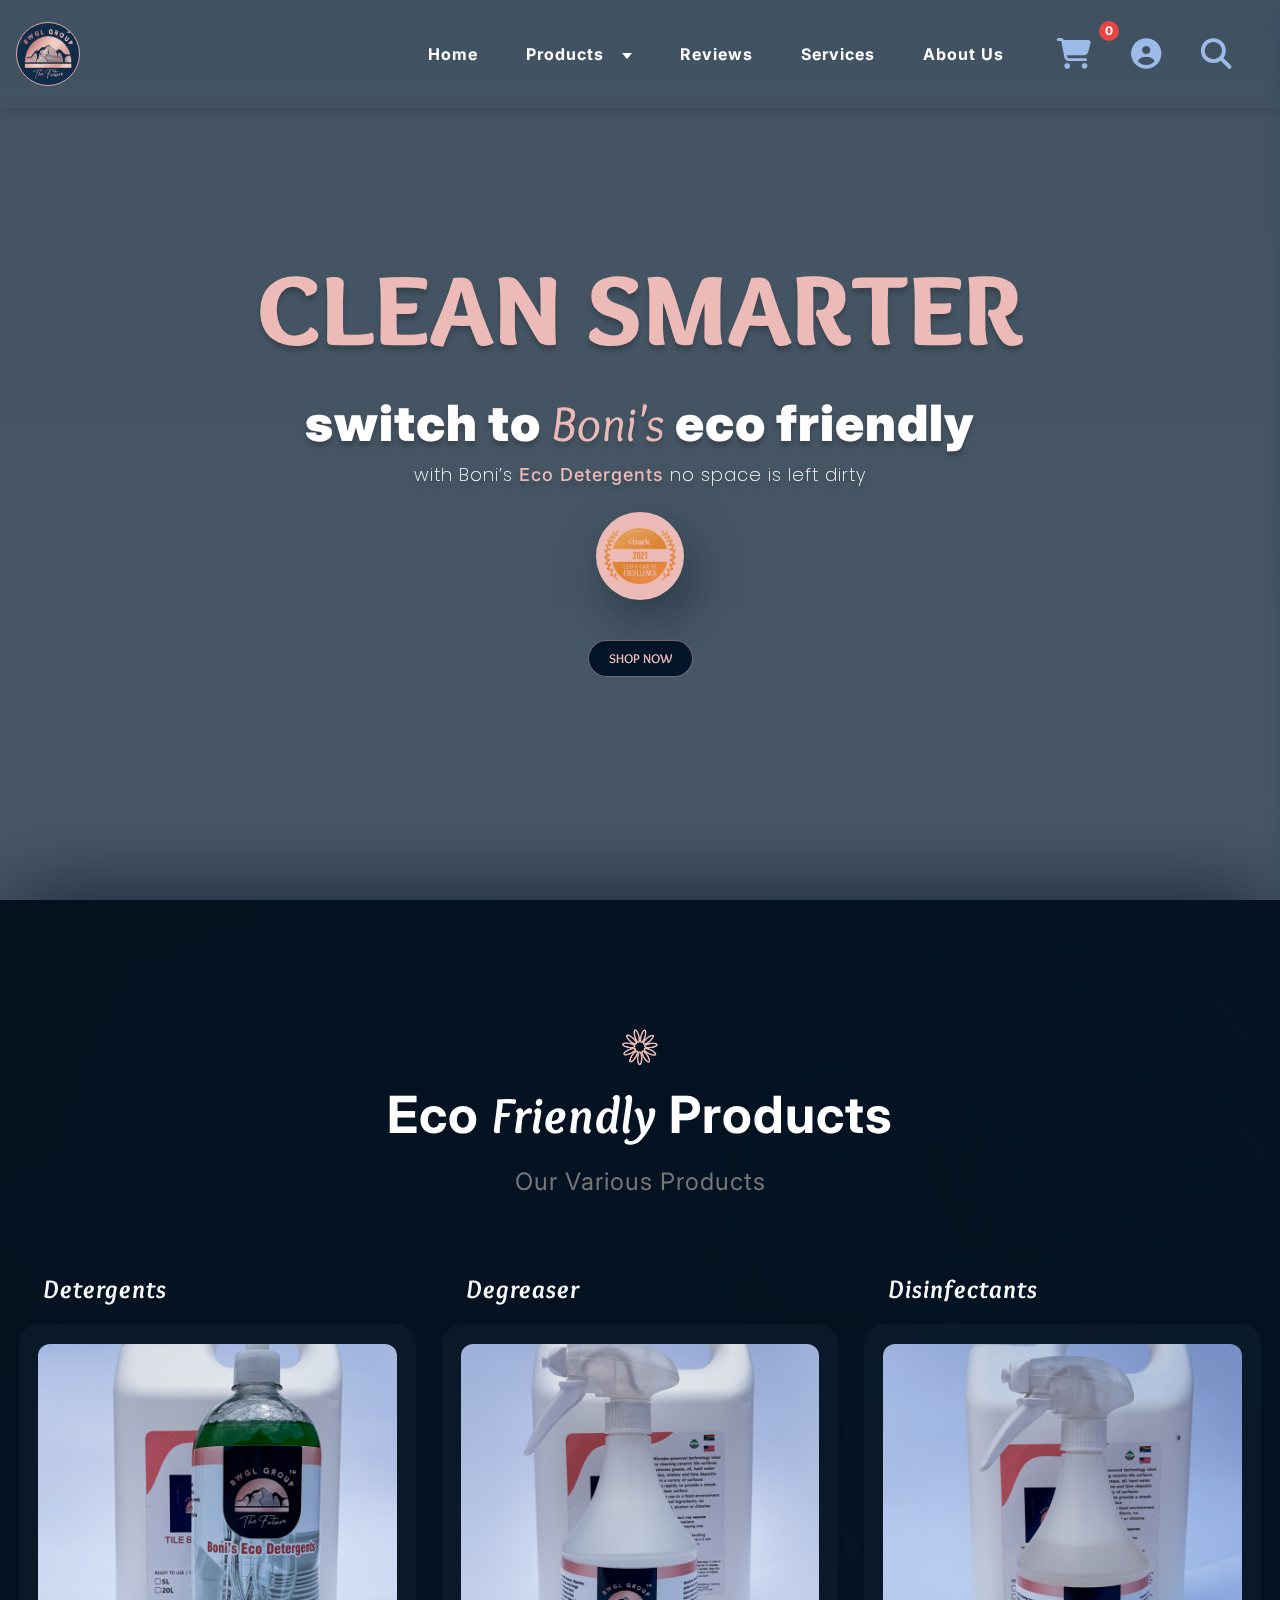
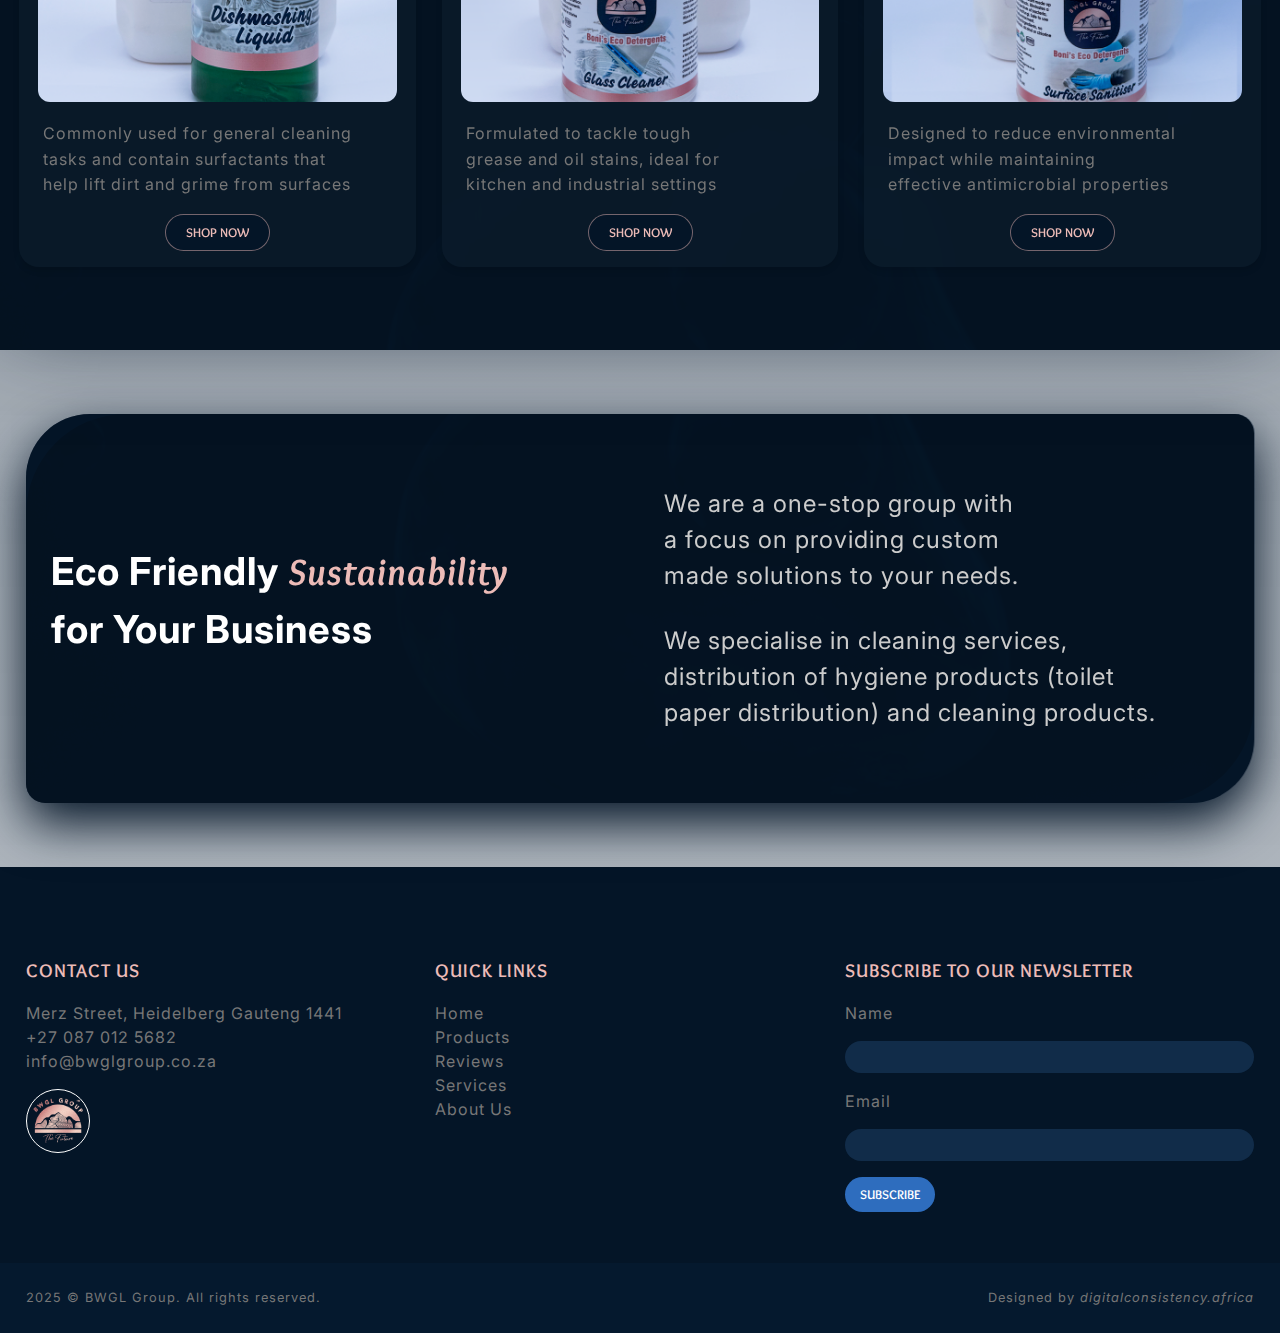
==== commit ca14f5c7: "Cart Functionality Update" ====
--- a/index.html
+++ b/index.html
@@ -35,72 +35,86 @@
                     <img src="assets/images/logo.png" loading="lazy">
                 </div>
 
-
                 <div class="nav-btns">
                     <div class="nav-links">
                         <a href="index.html">Home</a>
 
-<div class="dropdown11">
-    <a href="#" class="product-link">
-      Products <span class="arrow-down"></span>
-    </a>
-    <ul class="dropdown11-links">
-      <li>
-        <a href="detergents.html">Detergents</a>
-      </li>
-      <li>
-        <a href="degreasers.html">Degreasers</a>
-      </li>
-      <li>
-        <a href="disinfectants.html">Disinfectants</a>
-      </li>
-    </ul>
-  </div>
-  
+                        <div class="dropdown11">
+                            <a href="#products" class="product-link">
+                                Products <span class="arrow-down"></span>
+                            </a>
+                            <ul class="dropdown11-links">
+                                <li>
+                                    <a href="detergents.html">Detergents</a>
+                                </li>
+                                <li>
+                                    <a href="degreasers.html">Degreasers</a>
+                                </li>
+                                <li>
+                                    <a href="disinfectants.html">Disinfectants</a>
+                                </li>
+                            </ul>
+                        </div>
+
                         <a href="services.html">Reviews</a>
                         <a href="services.html">Services</a>
                         <a href="services.html">About Us</a>
                     </div>
 
-                <!-- <div class="link-container">
-                    <div class="label-container">
-                        <span class="span0">Home</span>
-                        <span class="span1">Home</span>
-                    </div>
-                    <div class="label-container">
-                        <span class="span0">About</span>
-                        <span class="span1">About</span>
-                    </div>
-                    <div class="label-container">
-                        <span class="span0">Services</span>
-                        <span class="span1">Services</span>
-                    </div>
-                    <div class="label-container">
-                        <span class="span0">Links</span>
-                        <span class="span1">Links</span>
-                    </div>
-                    <div class="label-container">
-                        <span class="span0">Contact Me</span>
-                        <span class="span1">Contact Me</span>
-                    </div>
-                </div>
- -->
-                <div class="ux-btns">
+                    <div class="ux-btns">
                     <button><a href=""><i class="fa-solid fa-cart-shopping"></i></a></button>
                     <button><a href=""><i class="fa-solid fa-circle-user"></i></a></button>
                     <button><a href=""><i class="fa-solid fa-magnifying-glass"></i></a></button>
+                </div>
                 </div>
                 <button class="hamburger" aria-label="Menu">
                     <span></span>
                     <span></span>
                     <span></span>
                 </button>
-
-
-                </div>
-
             </nav>
         </header>
+
+        <aside class="cart">
+            <div class="cart-title">
+                <h1>Your Cart</h1>
+                <!-- Close button will be added via JavaScript -->
+            </div>
+
+            <div class="cart-content">
+                <div class="cart-product-info">
+                    <div class="cart-product">
+                        <div class="cart-product-title">
+                            <h3>Detergent</h3>
+                        </div>
+
+                        <div class="cart-product-price">
+                            <p>R50.00</p>
+                        </div>
+
+                        <button class="cart-product-btn">Remove</button>
+                    </div>
+
+                    <div class="cart-product-arrows">
+                        <span><i class="fa-solid fa-arrow-up"></i>
+                            0
+                            <i class="fa-solid fa-arrow-down"></i>
+                        </span>
+                    </div>
+                </div>
+
+                <div class="cart-checkout">
+                    <div class="subtotal">
+                        <h3 class="subtotal-title">Subtotal</h3>
+                        <p class="total">R50.00</p>
+                    </div>
+
+                    <div>
+                        <button class="cart-checkout-btn">Continue to checkout</button>
+                    </div>
+                </div>
+            </div>
+        </aside>
         <div class="hero overlay-color2">
             <div class="hero-content">
                 <div class="hero-cont-detail">
@@ -153,7 +167,7 @@
             </nav>
  -->
 
-            <div class="friendly-products-title-content">
+            <div id="products" class="friendly-products-title-content">
                 <div class="friendlyIcon">
                     <img src="assets/images/SVG.png" alt="">
                 </div>
@@ -313,10 +327,6 @@
             </div>
         </footer>
     </section>
-
-
-
-
     <script src="main.js"></script>
 </body>
 
--- a/style.css
+++ b/style.css
@@ -127,42 +127,39 @@
     left: 0;
     width: 100%;
     z-index: 100;
-    /* background-color: #04152752; */
     background-color: #2f4b6021;
     backdrop-filter: blur(10px);
     box-shadow: 0px 4px 5px #0415271c;
-    /* box-shadow: 0px 11px 15px -10px rgba(0, 0, 0, 0.51);
-    -webkit-box-shadow: 0px 11px 15px -10px rgba(0, 0, 0, 0.51);
-    -moz-box-shadow: 0px 11px 15px -10px rgba(0, 0, 0, 0.51); */
     transition: transform 0.3s ease-in;
 }
 
 
 .dropdown11 {
-    /* width: 200px; */
     font-family: "Inter", sans-serif;
     position: relative;
-  }
-  .dropdown11 .arrow-down {
+}
+
+.dropdown11 .arrow-down {
     border-left: 5px solid transparent;
     border-right: 5px solid transparent;
     border-top: 6px solid #fff;
     display: inline-block;
     vertical-align: middle;
-        margin-left: .8rem;
+    margin-left: .8rem;
     transition: transform ease-in-out 0.3s;
-  }
-  .product-link {
+}
+
+.product-link {
     position: relative;
-  }
-  .dropdown11-links {
+}
+
+.dropdown11-links {
     position: absolute;
     display: block;
     list-style: none;
-    /* padding-left: 0px; */
-    /* margin-top: -15px; */
-  }
-  .dropdown11 li {
+}
+
+.dropdown11 li {
     padding: 0px 10px;
     text-align: left;
     height: 0px;
@@ -175,14 +172,16 @@
     transition-duration: 0.2s, 0.4s;
     transition-property: all, background-color;
     text-wrap: nowrap;
-  }
-  .dropdown11 li a {
+}
+
+.dropdown11 li a {
     font-size: 14px;
     font-weight: 400;
     color: #fff;
     text-decoration: none;
-  }
-  .dropdown11 li:before {
+}
+
+.dropdown11 li:before {
     content: "";
     display: inline-block;
     width: 13px;
@@ -192,41 +191,51 @@
     border-radius: 10px;
     vertical-align: middle;
     background-color: #ECBBB7;
-  }
-  .dropdown11-links li:nth-child(1) {
+}
+
+.dropdown11-links li:nth-child(1) {
     transition-delay: 0s, 0s;
-  }
-  .dropdown11-links li:nth-child(2) {
+}
+
+.dropdown11-links li:nth-child(2) {
     transition-delay: 0.1s, 0s;
-  }
-  .dropdown11-links li:nth-child(3) {
+}
+
+.dropdown11-links li:nth-child(3) {
     transition-delay: 0.2s, 0s;
-  }
-  .dropdown11-links li:nth-child(4) {
+}
+
+.dropdown11-links li:nth-child(4) {
     transition-delay: 0.3s, 0s;
-  }
-  .dropdown11 li:last-child {
+}
+
+.dropdown11 li:last-child {
     border-radius: 0px 0px 20px 20px;
-  }
-  .dropdown11:hover h1 {
+}
+
+.dropdown11:hover h1 {
     border-radius: 5px 5px 0px 0px;
-  }
-  .dropdown11:hover li {
+}
+
+.dropdown11:hover li {
     padding: 10px;
     border-top: 1px solid rgba(51, 51, 51, 0.98);
     height: auto;
     opacity: 1;
-  }
-  .dropdown11 li:hover {
+}
+
+.dropdown11 li:hover {
     background-color: var(--primary-100);
-  }
-  .dropdown11-links li:hover:before {
+}
+
+.dropdown11-links li:hover:before {
     background-color: #fff;
-  }
-  .dropdown11:hover .arrow-down {
+}
+
+.dropdown11:hover .arrow-down {
     transform: rotate(180deg);
-  }
-  
+}
+
 
 
 .navbar {
@@ -248,21 +257,14 @@
     display: flex;
     align-items: center;
     justify-content: center;
-    /* gap: 5px; */
-    /* border: 1px solid;
-    border-radius: 10px; */
 }
 
 .ux-btns {
-    /* border: 1px solid red; */
     width: fit-content;
     display: flex;
     align-items: center;
     justify-content: flex-end;
-    /* gap: 5px; */
-    /* background-color: #041527; */
     padding: clamp(0.5rem, 1vw, 1rem);
-    /* border-radius: 200px; */
 
 }
 
@@ -301,7 +303,6 @@
 .logo img {
     width: 100%;
     height: auto;
-    /* object-fit: cover; */
 }
 
 /* Navigation Links */
@@ -441,25 +442,27 @@
     height: 100%;
 
 }
- .heroImage{
-    width:  clamp(5.5rem, 5.5vw, 7.5rem);
+
+.heroImage {
+    width: clamp(5.5rem, 5.5vw, 7.5rem);
     height: clamp(5.5rem, 5.5vw, 7.5rem);
     border-radius: 50%;
     padding: .5rem;
-    background-color:#ECBBB7;
+    background-color: #ECBBB7;
     box-shadow: 10px 20px 50px #0415276b;
     margin-inline: auto;
     display: flex;
     align-content: center;
     justify-content: center;
+
     /* border: 2px #041527 solid; */
-    img{
+    img {
         width: 100%;
         height: 100%;
-        object-fit:contain ;
+        object-fit: contain;
         mix-blend-mode: multiply;
     }
- }
+}
 
 .hero-content::before {
     display: none;
@@ -545,7 +548,7 @@
     border-top-left-radius: 50px;
     border-top-right-radius: 50px;
     background-color: #D69389;
-    padding-top:  clamp(2rem, 4vw, 3.75rem);
+    padding-top: clamp(2rem, 4vw, 3.75rem);
 }
 
 .hero-cont-img img {
@@ -648,7 +651,7 @@
     color: #777;
 }
 
-.sub-title span{
+.sub-title span {
     font-style: italic;
     font-family: overlock;
     font-weight: 600;
@@ -677,7 +680,7 @@
     font-style: italic;
     margin-bottom: 1rem;
     font-family: overlock;
-    padding-inline:clamp(1rem, 2vw, 1.5rem);
+    padding-inline: clamp(1rem, 2vw, 1.5rem);
 
 }
 
@@ -714,25 +717,31 @@
 
 .product-detail {
     margin: 0;
-    padding-inline:clamp(1rem, 2vw, 1.5rem);
-    padding-block: clamp(0.5rem, 1vw, 1rem);
+    padding-inline: clamp(1rem, 2vw, 1.5rem);
+    /* padding-block: clamp(0.5rem, 1vw, 1rem); */
     text-align: left;
     color: #777;
     line-height: 1.6;
 }
+.product-info{
+    display: flex;
+    /* border: 1px solid; */
+    justify-content: space-between;
+}
 
 .product-price {
-    padding-inline:clamp(1rem, 2vw, 1.5rem);
+    /* padding-inline: clamp(1rem, 2vw, 1.5rem); */
     font-size: 28px;
     font-weight: bold;
-    color: #2c7be5;
+    color: var(--primary-700);
+    /* color: #2c7be5; */
 }
 
 .product-actions {
     display: flex;
     flex-direction: column;
     gap: 10px;
-    padding-inline:clamp(1rem, 2vw, 1.5rem);
+    padding-inline: clamp(1rem, 2vw, 1.5rem);
     padding-block: clamp(0.5rem, 1vw, 1rem);
 
 }
@@ -753,7 +762,7 @@
     align-items: center;
     justify-content: center;
     cursor: pointer;
-    font-size: 18px;
+    font-size: 1.5rem;
     font-weight: bold;
     color: #555;
     transition: all 0.2s ease;
@@ -772,7 +781,7 @@
     align-items: center;
     justify-content: center;
     font-size: 14px;
-    color: #333;
+    color: #fff;
 }
 
 .button-container {
@@ -828,14 +837,16 @@
     width: 16px;
     height: 16px;
     fill: white;
-}.friendly-btn {
+}
+
+.friendly-btn {
     margin-block: 1rem;
     text-align: center;
 }
 
 .friendly-btn button {
-    background-color: #041527 ;
-    color:  #ECBBB7;
+    background-color: #041527;
+    color: #ECBBB7;
     border: 1px solid #ecbbb77c;
     padding: 10px 20px;
     border-radius: 25px;
@@ -997,7 +1008,7 @@
 
 }
 
-.overview-subtitle p{
+.overview-subtitle p {
     /* background-color: #112c4979; */
     padding: .5rem;
     border-radius: 20px;
@@ -1012,7 +1023,7 @@
     padding-top: clamp(3rem, 5vw, 7rem);
 }
 
-.wrapper{
+.wrapper {
     max-inline-size: 100%;
     background-color: #061b31b6;
 }
@@ -1023,7 +1034,7 @@
     margin-inline: auto;
     display: grid;
     grid-template-columns: repeat(3, 1fr);
-    padding-bottom:clamp(1rem, 2vw, 2rem);
+    padding-bottom: clamp(1rem, 2vw, 2rem);
     padding-inline: clamp(1rem, 2vw, 2rem);
 
 }
@@ -1104,7 +1115,7 @@
     background-color: #fff;
 }
 
-.footer-logo{
+.footer-logo {
     margin-block: 1rem;
     border: 1px solid #fff;
     width: clamp(40px, 5vw, 80px);
@@ -1113,7 +1124,7 @@
     border-radius: 50%;
     padding: 6px;
 
-    img{
+    img {
         width: 100%;
         object-fit: contain;
     }
@@ -1137,3 +1148,321 @@
         font-style: italic;
     }
 }
+
+/* CART */
+
+/* .cart {
+    background-color: #041527;
+    color: #fff;
+    width: 100%;
+    height: 100vh;
+    display: flex;
+    flex-direction: column;
+    justify-content: center;
+    align-items: center;
+    padding-block: 1rem;
+}
+
+.cart-title{
+    font-size: 1.5rem;
+    text-transform: uppercase;
+    font-family: 'overlock';
+}
+
+.cart-content {
+    display: flex;
+    justify-content: space-between;
+    align-items: center;
+    flex-direction: column;
+    height: 100%;
+    border: 1px solid #1A4170;
+    border-radius: .31rem;
+    min-width: 50rem;
+    padding-inline: 1.5rem;
+    padding-block: 1rem;
+    background-color: #051b33;
+    box-shadow: 1px 7px 16px -1px rgba(26,65,112,0.36);
+-webkit-box-shadow: 1px 7px 16px -1px rgba(26,65,112,0.36);
+-moz-box-shadow: 1px 7px 16px -1px rgba(26,65,112,0.36);
+
+}
+
+.cart-product-info {
+    width: 100%;
+    display: flex;
+    align-items: center;
+    justify-content: space-between;
+    border-bottom: 1px solid;
+    padding-inline: 1.5rem;
+    padding-block: 1rem;
+
+}
+
+.cart-product {
+    display: flex;
+    flex-direction: column;
+    gap: 1rem;
+    padding-inline: 1.5rem;
+    padding-block: 1rem;
+
+}
+
+.cart-product-btn{
+    background-color: var(--accent-danger);
+    color: var(--text-light);
+}
+
+.cart-product-title {
+    text-transform: uppercase;
+    font-size: 1.1rem;
+}
+
+.cart-product-arrows {
+    background-color: var(--add-to-cart);
+    padding: .5rem;
+    border-radius: .5rem;
+}
+
+.cart-checkout {
+    width: 100%;
+    display: flex;
+    flex-direction: column;
+    gap: 1rem;
+    align-items: center;
+
+}
+
+.subtotal {
+    display: flex;
+    justify-content: space-between;
+    width: 100%;
+    border-bottom: 1px solid;
+}
+
+.cart-checkout-btn{
+    background-color: var(--add-to-cart);
+    color: var(--text-light);
+} */
+
+:root {
+    --accent-danger: #ff5555;
+    --text-light: #ffffff;
+    --add-to-cart: #1A4170;
+    --background-dark: #041527;
+    --background-darker: #051b33;
+    --border-color: #1A4170;
+  }
+  
+  /* Cart Styling */
+  .cart {
+    position: fixed;
+    top: 0;
+    right: -400px; /* Start off-screen */
+    width: 400px; /* Fixed width for larger screens */
+    height: 100vh;
+    /* background-color: var(--background-dark); */
+    color: #fff;
+    transition: right 0.3s ease-in-out;
+    z-index: 1000;
+    overflow-y: auto;
+    display: flex;
+    flex-direction: column;
+    padding-block: 1rem;
+    backdrop-filter: blur(30px);
+    border-left: 1px solid var(--border-color);
+    box-shadow: 1px 7px 16px -1px rgba(26,65,112,0.36);
+    -webkit-box-shadow: 1px 7px 16px -1px rgba(26,65,112,0.36);
+    -moz-box-shadow: 1px 7px 16px -1px rgba(26,65,112,0.36);
+
+
+  }
+  
+  .cart.open {
+    right: 0; /* Visible when open */
+  }
+  
+  .cart-title {
+    display: flex;
+    justify-content: space-between;
+    align-items: center;
+    padding-inline: 1.5rem;
+    margin-bottom: 20px;
+  }
+  
+  .cart-title h1 {
+    margin: 0;
+    font-size: 1.5rem;
+    text-transform: uppercase;
+    font-family: 'overlock', sans-serif;
+    color: #ECBBB7;
+  }
+  
+  .close-cart {
+    background: none;
+    border: none;
+    font-size: 24px;
+    cursor: pointer;
+    color: #fff;
+  }
+  
+  .cart-content {
+    display: flex;
+    flex-direction: column;
+    justify-content: space-between;
+    height: 100%;
+    border-radius: .31rem;
+    margin: 0 1rem;
+    padding-inline: 1.5rem;
+    padding-block: 1rem;
+    /* background-color: var(--background-darker); */
+  }
+  
+  .cart-product-info {
+    width: 100%;
+    display: flex;
+    flex-direction: column;
+    align-items: flex-start;
+    justify-content: space-between;
+    /* border: 1px solid var(--border-color); */
+    padding-block: 1rem;
+    margin-bottom: 1rem;
+  }
+  
+  .cart-product {
+    display: flex;
+    flex-direction: column;
+    align-items: flex-start;
+    justify-content: flex-start;
+    gap: 1rem;
+    /* padding-block: 1rem; */
+    /* border: 1px solid; */
+
+  }
+  
+  .cart-product-title h3 {
+    margin: 0;
+    text-transform: uppercase;
+    font-size: 1.1rem;
+  }
+  
+  .cart-product-price p {
+    margin: 0;
+    font-weight: 600;
+    width: 100%;
+  }
+  
+  .cart-product-btn {
+    align-self: flex-start;
+    background-color: var(--accent-danger);
+    color: var(--text-light);
+    border: none;
+    cursor: pointer;
+    padding: 0.5rem 1rem;
+    border-radius: 0.3rem;
+    font-size: .8rem;
+  }
+  
+  .cart-product-arrows {
+    background-color: var(--add-to-cart);
+    padding: .5rem;
+    border-radius: .5rem;
+    max-height: 40px;
+
+  }
+  
+  .cart-product-arrows span {
+    display: flex;
+    align-items: center;
+    gap: 8px;
+  }
+  
+  .cart-product-arrows i {
+    cursor: pointer;
+    color: var(--secondary-100);
+  }
+  
+  .cart-checkout {
+    width: 100%;
+    display: flex;
+    flex-direction: column;
+    gap: 1rem;
+    align-items: center;
+    margin-top: auto;
+  }
+  
+  .subtotal {
+    display: flex;
+    justify-content: space-between;
+    width: 100%;
+    border-bottom: 1px solid var(--border-color);
+    padding-bottom: 0.5rem;
+  }
+  
+  .subtotal-title {
+    margin: 0;
+    font-size: 1.1rem;
+  }
+  
+  .total {
+    margin: 0;
+    font-weight: 600;
+  }
+  
+  .cart-checkout-btn {
+    width: 100%;
+    padding: 12px;
+    background-color: var(--add-to-cart);
+    color: var(--text-light);
+    border: none;
+    border-radius: 0.3rem;
+    cursor: pointer;
+    font-size: 16px;
+    font-weight: 500;
+    transition: background-color 0.2s;
+  }
+  
+  .cart-checkout-btn:hover {
+    opacity: 0.9;
+  }
+  
+  /* Overlay for mobile views */
+  .cart-overlay {
+    position: fixed;
+    top: 0;
+    left: 0;
+    width: 100%;
+    height: 100%;
+    background-color: rgba(0, 0, 0, 0.5);
+    z-index: 999;
+    display: none;
+  }
+  
+  .cart-overlay.active {
+    display: block;
+  }
+  
+  /* Responsive adjustments */
+  @media (max-width: 768px) {
+    .cart {
+      width: 100%;
+      right: -100%; /* Full width off-screen */
+      align-items: center;
+    }
+    
+    .cart-content {
+      min-width: auto;
+      width: calc(100% - 2rem);
+    }
+  }
+  
+  @media (max-width: 576px) {
+    .cart-product-info {
+      flex-direction: column;
+      align-items: flex-start;
+    }
+    
+    .cart-product-arrows {
+      margin-top: 1rem;
+      align-self: center;
+    }
+  }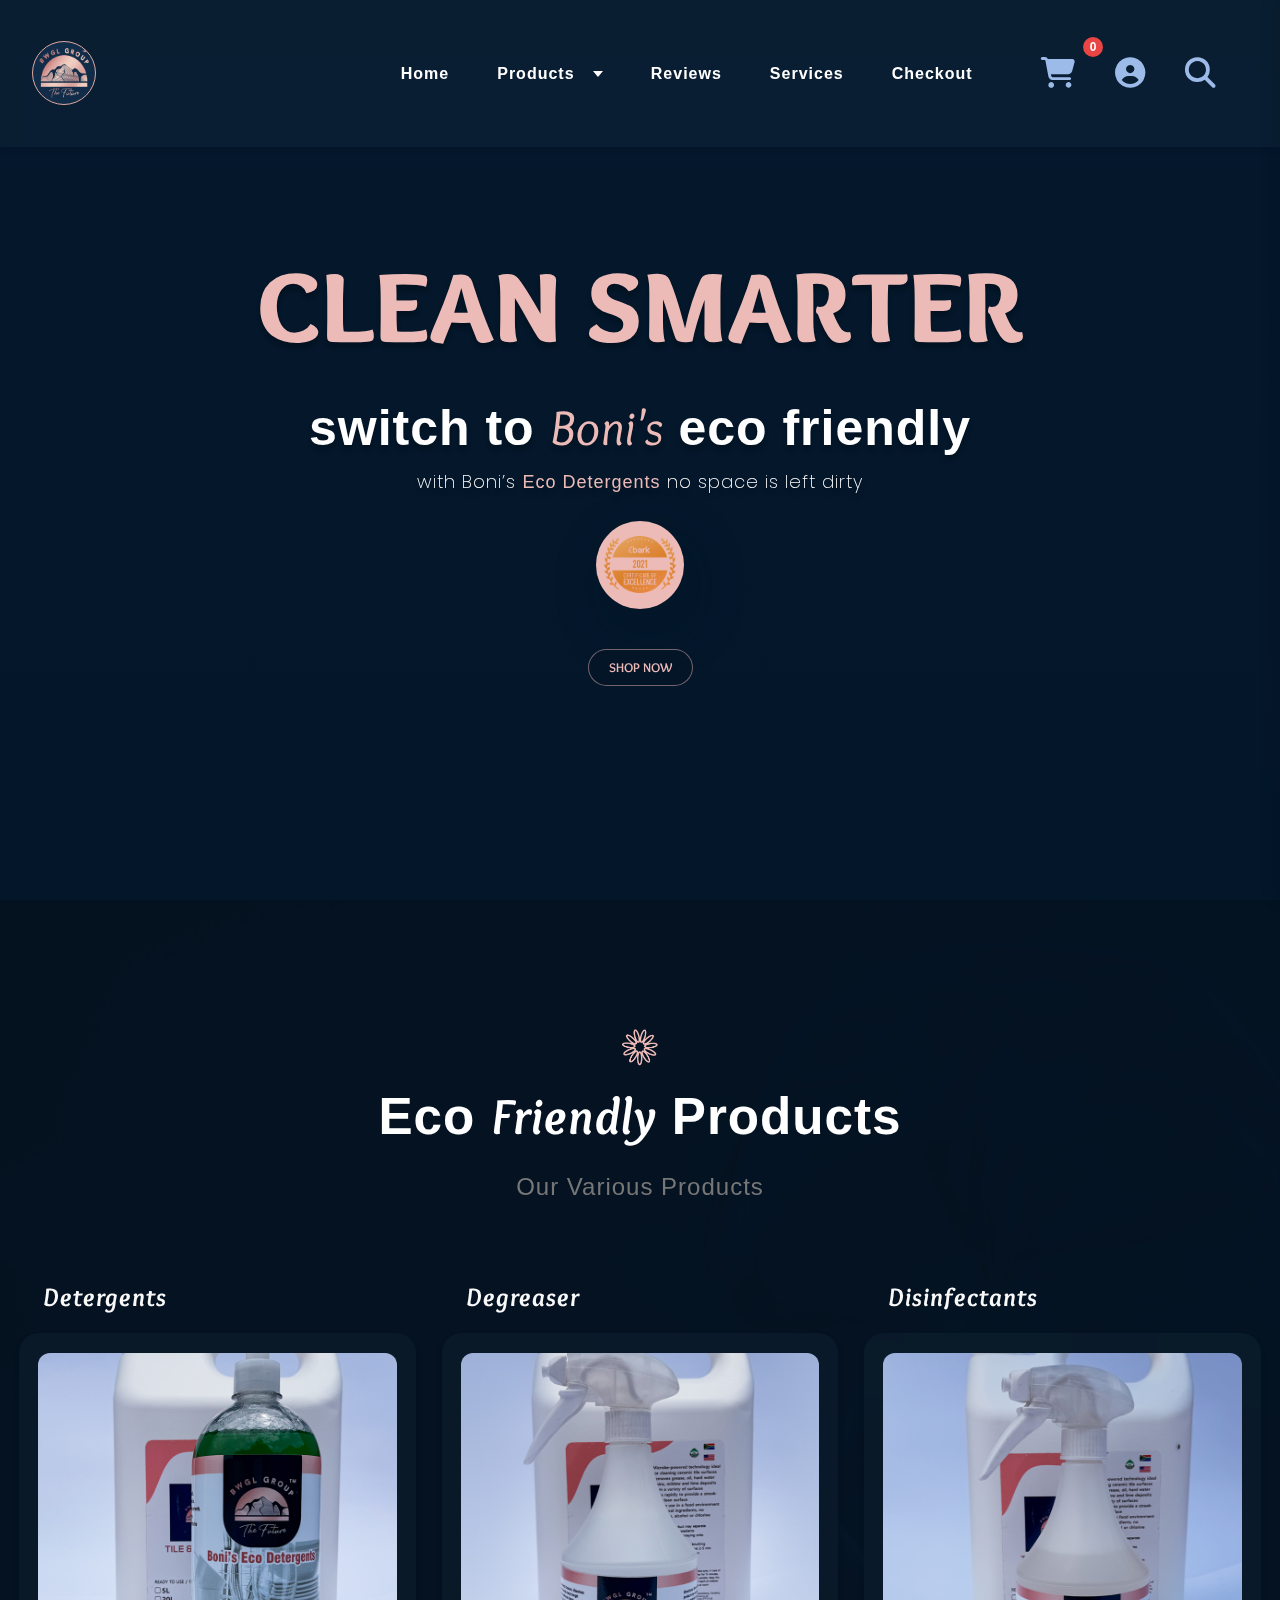
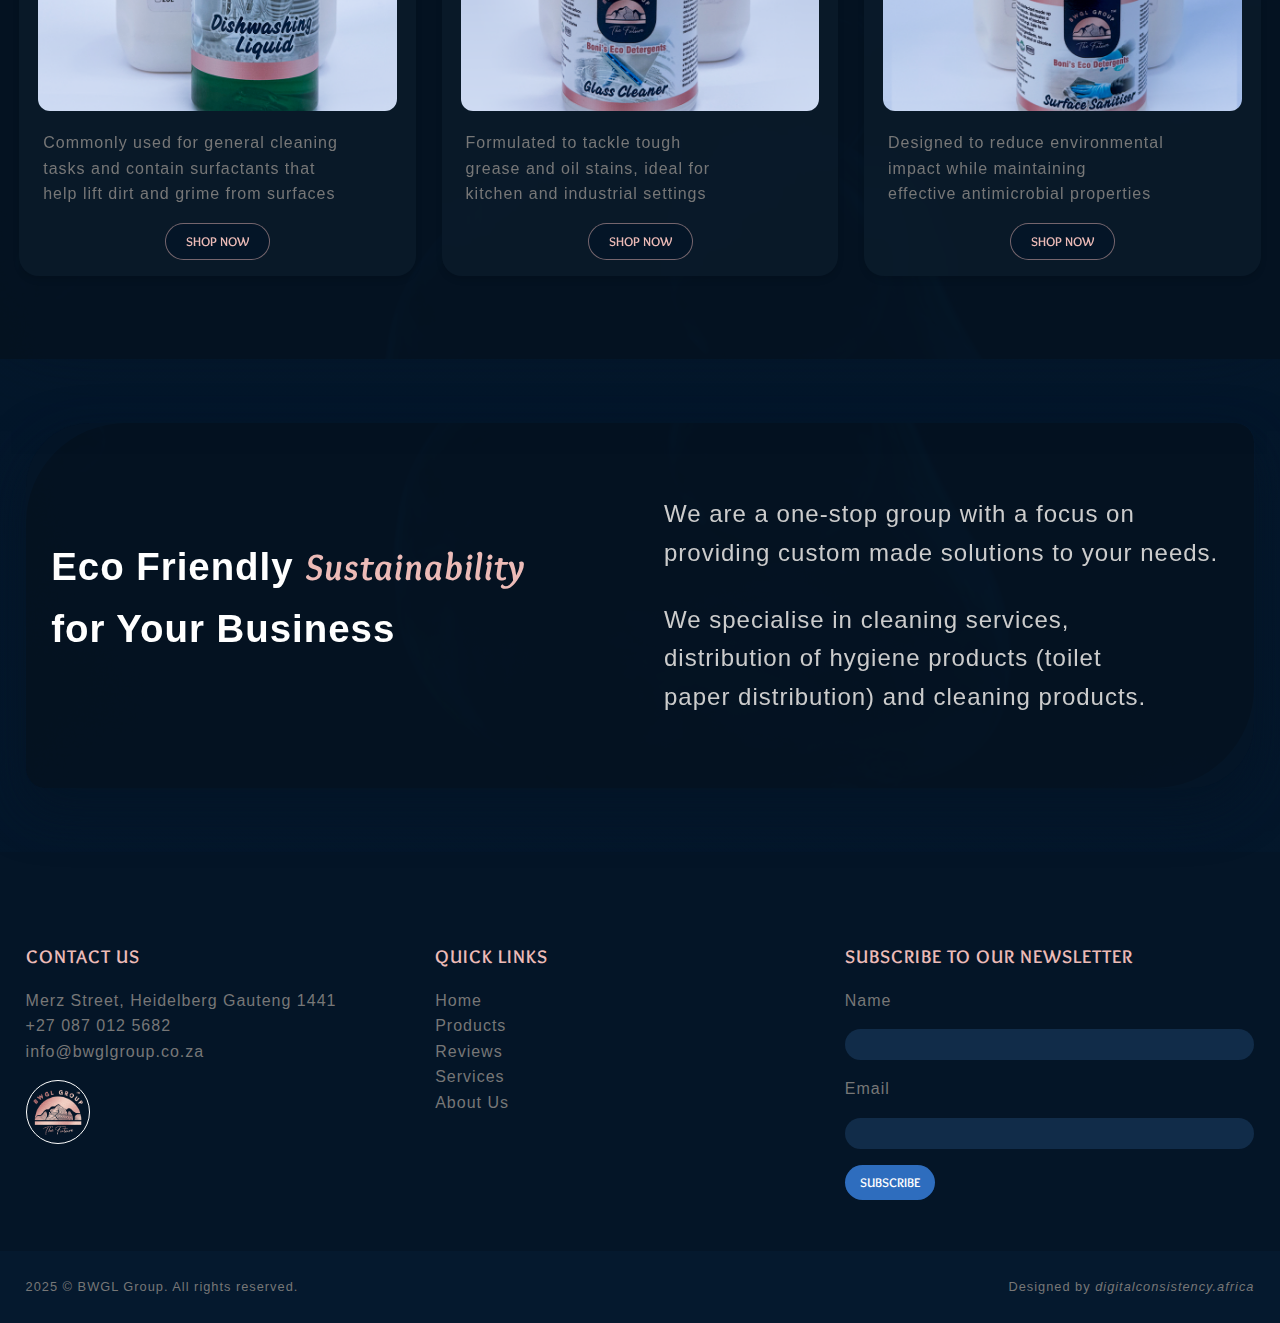
==== commit 0658d216: "Checkout page update" ====
--- a/index.html
+++ b/index.html
@@ -58,14 +58,14 @@
 
                         <a href="services.html">Reviews</a>
                         <a href="services.html">Services</a>
-                        <a href="services.html">About Us</a>
+                        <a href="checkout.html">Checkout</a>
                     </div>
 
                     <div class="ux-btns">
-                    <button><a href=""><i class="fa-solid fa-cart-shopping"></i></a></button>
-                    <button><a href=""><i class="fa-solid fa-circle-user"></i></a></button>
-                    <button><a href=""><i class="fa-solid fa-magnifying-glass"></i></a></button>
-                </div>
+                        <button><a href=""><i class="fa-solid fa-cart-shopping"></i></a></button>
+                        <button><a href=""><i class="fa-solid fa-circle-user"></i></a></button>
+                        <button><a href=""><i class="fa-solid fa-magnifying-glass"></i></a></button>
+                    </div>
                 </div>
                 <button class="hamburger" aria-label="Menu">
                     <span></span>
@@ -74,6 +74,7 @@
                 </button>
             </nav>
         </header>
+        
 
         <aside class="cart">
             <div class="cart-title">
@@ -135,38 +136,6 @@
 
         <section class="friendly-products">
 
-            <!-- <nav class="friendly-products-navbar">
-                <div class="logo">
-                    <img src="assets/images/logo.png" loading="lazy">
-                </div>
-
-
-                <div class="nav-btns">
-                    <div class="nav-links">
-                        <a href="index.html">Home</a>
-                        <a href="about.html">Products</a>
-                        <a href="services.html">Reviews</a>
-                        <a href="services.html">Services</a>
-                        <a href="services.html">About Us</a>
-                    </div>
-
-                    <div class="ux-btns">
-                        <button><a href=""><i class="fa-solid fa-cart-shopping"></i></a></button>
-                        <button><a href=""><i class="fa-solid fa-circle-user"></i></a></button>
-                        <button><a href=""><i class="fa-solid fa-magnifying-glass"></i></a></button>
-                    </div>
-                    <button class="hamburger" aria-label="Menu">
-                        <span></span>
-                        <span></span>
-                        <span></span>
-                    </button>
-
-
-                </div>
-
-            </nav>
- -->
-
             <div id="products" class="friendly-products-title-content">
                 <div class="friendlyIcon">
                     <img src="assets/images/SVG.png" alt="">
@@ -245,12 +214,6 @@
                     </div>
                 </div>
             </div>
-
-            <!-- <div>
-                    <h1>Stacking Cards</h1>
-                    <p>👇 Scroll down to see the effect.</p>
-                </div> -->
-
 
         </section>
         <div class="overview-container overlay-color2">
--- a/style.css
+++ b/style.css
@@ -723,7 +723,8 @@
     color: #777;
     line-height: 1.6;
 }
-.product-info{
+
+.product-info {
     display: flex;
     /* border: 1px solid; */
     justify-content: space-between;
@@ -1251,61 +1252,66 @@
     --background-dark: #041527;
     --background-darker: #051b33;
     --border-color: #1A4170;
-  }
-  
-  /* Cart Styling */
-  .cart {
+}
+
+/* Cart Styling */
+.cart {
     position: fixed;
     top: 0;
-    right: -400px; /* Start off-screen */
-    width: 400px; /* Fixed width for larger screens */
+    right: -400px;
+    /* Start off-screen */
+    width: 400px;
+    /* Fixed width for larger screens */
     height: 100vh;
     /* background-color: var(--background-dark); */
     color: #fff;
-    transition: right 0.3s ease-in-out;
+    transition: right 0.5s ease-in-out;
     z-index: 1000;
     overflow-y: auto;
     display: flex;
     flex-direction: column;
     padding-block: 1rem;
     backdrop-filter: blur(30px);
-    border-left: 1px solid var(--border-color);
-    box-shadow: 1px 7px 16px -1px rgba(26,65,112,0.36);
+    box-shadow: 0px 4px 5px #0415271c;
+
+    /* border-left: 1px solid var(--border-color); */
+    /* box-shadow: 1px 7px 16px -1px rgba(26,65,112,0.36);
     -webkit-box-shadow: 1px 7px 16px -1px rgba(26,65,112,0.36);
-    -moz-box-shadow: 1px 7px 16px -1px rgba(26,65,112,0.36);
-
-
-  }
-  
-  .cart.open {
-    right: 0; /* Visible when open */
-  }
-  
-  .cart-title {
+    -moz-box-shadow: 1px 7px 16px -1px rgba(26,65,112,0.36); */
+
+
+}
+
+.cart.open {
+    right: 0;
+    /* Visible when open */
+}
+
+.cart-title {
     display: flex;
     justify-content: space-between;
     align-items: center;
     padding-inline: 1.5rem;
     margin-bottom: 20px;
-  }
-  
-  .cart-title h1 {
+}
+
+.cart-title h1 {
     margin: 0;
     font-size: 1.5rem;
     text-transform: uppercase;
     font-family: 'overlock', sans-serif;
     color: #ECBBB7;
-  }
-  
-  .close-cart {
+}
+
+.close-cart {
     background: none;
     border: none;
     font-size: 24px;
     cursor: pointer;
     color: #fff;
-  }
-  
-  .cart-content {
+}
+
+.cart-content {
     display: flex;
     flex-direction: column;
     justify-content: space-between;
@@ -1315,9 +1321,9 @@
     padding-inline: 1.5rem;
     padding-block: 1rem;
     /* background-color: var(--background-darker); */
-  }
-  
-  .cart-product-info {
+}
+
+.cart-product-info {
     width: 100%;
     display: flex;
     flex-direction: column;
@@ -1326,9 +1332,9 @@
     /* border: 1px solid var(--border-color); */
     padding-block: 1rem;
     margin-bottom: 1rem;
-  }
-  
-  .cart-product {
+}
+
+.cart-product {
     display: flex;
     flex-direction: column;
     align-items: flex-start;
@@ -1337,21 +1343,21 @@
     /* padding-block: 1rem; */
     /* border: 1px solid; */
 
-  }
-  
-  .cart-product-title h3 {
+}
+
+.cart-product-title h3 {
     margin: 0;
     text-transform: uppercase;
     font-size: 1.1rem;
-  }
-  
-  .cart-product-price p {
+}
+
+.cart-product-price p {
     margin: 0;
     font-weight: 600;
     width: 100%;
-  }
-  
-  .cart-product-btn {
+}
+
+.cart-product-btn {
     align-self: flex-start;
     background-color: var(--accent-danger);
     color: var(--text-light);
@@ -1360,55 +1366,55 @@
     padding: 0.5rem 1rem;
     border-radius: 0.3rem;
     font-size: .8rem;
-  }
-  
-  .cart-product-arrows {
+}
+
+.cart-product-arrows {
     background-color: var(--add-to-cart);
     padding: .5rem;
     border-radius: .5rem;
     max-height: 40px;
 
-  }
-  
-  .cart-product-arrows span {
+}
+
+.cart-product-arrows span {
     display: flex;
     align-items: center;
     gap: 8px;
-  }
-  
-  .cart-product-arrows i {
+}
+
+.cart-product-arrows i {
     cursor: pointer;
     color: var(--secondary-100);
-  }
-  
-  .cart-checkout {
+}
+
+.cart-checkout {
     width: 100%;
     display: flex;
     flex-direction: column;
     gap: 1rem;
     align-items: center;
     margin-top: auto;
-  }
-  
-  .subtotal {
+}
+
+.subtotal {
     display: flex;
     justify-content: space-between;
     width: 100%;
     border-bottom: 1px solid var(--border-color);
     padding-bottom: 0.5rem;
-  }
-  
-  .subtotal-title {
+}
+
+.subtotal-title {
     margin: 0;
     font-size: 1.1rem;
-  }
-  
-  .total {
+}
+
+.total {
     margin: 0;
     font-weight: 600;
-  }
-  
-  .cart-checkout-btn {
+}
+
+.cart-checkout-btn {
     width: 100%;
     padding: 12px;
     background-color: var(--add-to-cart);
@@ -1419,14 +1425,14 @@
     font-size: 16px;
     font-weight: 500;
     transition: background-color 0.2s;
-  }
-  
-  .cart-checkout-btn:hover {
+}
+
+.cart-checkout-btn:hover {
     opacity: 0.9;
-  }
-  
-  /* Overlay for mobile views */
-  .cart-overlay {
+}
+
+/* Overlay for mobile views */
+.cart-overlay {
     position: fixed;
     top: 0;
     left: 0;
@@ -1435,34 +1441,359 @@
     background-color: rgba(0, 0, 0, 0.5);
     z-index: 999;
     display: none;
-  }
-  
-  .cart-overlay.active {
+}
+
+.cart-overlay.active {
     display: block;
-  }
-  
-  /* Responsive adjustments */
-  @media (max-width: 768px) {
+}
+
+/* Responsive adjustments */
+@media (max-width: 768px) {
     .cart {
-      width: 100%;
-      right: -100%; /* Full width off-screen */
-      align-items: center;
-    }
-    
+        width: 100%;
+        right: -100%;
+        /* Full width off-screen */
+        align-items: center;
+    }
+
     .cart-content {
-      min-width: auto;
-      width: calc(100% - 2rem);
-    }
-  }
-  
-  @media (max-width: 576px) {
+        min-width: auto;
+        width: calc(100% - 2rem);
+    }
+}
+
+@media (max-width: 576px) {
     .cart-product-info {
-      flex-direction: column;
-      align-items: flex-start;
-    }
-    
+        flex-direction: column;
+        align-items: flex-start;
+    }
+
     .cart-product-arrows {
-      margin-top: 1rem;
-      align-self: center;
-    }
-  }+        margin-top: 1rem;
+        align-self: center;
+    }
+}
+
+/*CHECKOUT  */
+
+:root {
+    --primary-color: #1A4170;
+    --secondary-color: #e94545;
+    --accent-color: #4CAF50;
+    --text-color: #333;
+    --light-bg: #f8f9fa;
+    --border-color: #dee2e6;
+}
+
+* {
+    margin: 0;
+    padding: 0;
+    box-sizing: border-box;
+    font-family: 'Arial', sans-serif;
+}
+
+body {
+    color: var(--text-color);
+    background-color: #041527;
+    line-height: 1.6;
+}
+
+.container {
+    max-width: 1800px;
+    margin-inline: auto;
+    padding: 0 20px;
+}
+
+header {
+    background-color: #04152710;
+    color: white;
+    backdrop-filter: blur(15px);
+    padding: 1rem;
+    position: sticky;
+    top: 0;
+    z-index: 100;
+}
+
+.header-container {
+    display: flex;
+    justify-content: space-between;
+    align-items: center;
+    padding: 1rem;
+}
+
+.logo h1 {
+    font-size: 1.8rem;
+    font-weight: bold;
+}
+
+.nav-btns {
+    display: flex;
+    gap: 15px;
+}
+
+.nav-btns button {
+    background: none;
+    border: none;
+    color: var(--primary-700);
+    font-size: clamp(1.6rem, 3vw, 1.9rem);
+    cursor: pointer;
+    position: relative;
+}
+
+.checkout-section {
+    padding: 40px 0;
+    color: var(--text-light);
+    max-width: 1200px;
+}
+
+.checkout-container {
+    display: grid;
+    grid-template-columns: 1fr 1fr;
+    gap: 30px;
+}
+
+@media (max-width: 768px) {
+    .checkout-container {
+        grid-template-columns: 1fr;
+    }
+}
+
+.checkout-title {
+    margin-bottom: 30px;
+    color: #ECBBB7;
+    border-bottom: 2px solid var(--primary-color);
+    padding-bottom: 10px;
+    text-transform: uppercase;
+    font-family: 'overlock';
+}
+
+.checkout-form {
+    padding: 20px;
+    background-color: var(--background-darker);
+    border-radius: 8px;
+    box-shadow: 0 2px 10px rgba(0, 0, 0, 0.1);
+}
+
+.form-section {
+    margin-bottom: 25px;
+}
+
+.form-section h3 {
+    margin-bottom: 15px;
+    color: var(--text-light);
+}
+
+.form-group {
+    margin-bottom: 15px;
+}
+
+.form-group label {
+    display: block;
+    margin-bottom: 5px;
+    /* font-weight: 600; */
+    color: #ECBBB7;
+    font-size: .94rem;
+}
+
+.form-group input,
+.form-group select {
+    width: 100%;
+    padding: .65rem;
+    border: 1px solid var(--border-color);
+    border-radius: 1.5rem;
+}
+
+.form-row {
+    display: grid;
+    grid-template-columns: 1fr 1fr;
+    gap: 15px;
+}
+
+.order-summary {
+    padding: 20px;
+    background-color: var(--background-darker);
+    border-radius: 8px;
+    box-shadow: 0 2px 10px rgba(0, 0, 0, 0.1);
+}
+
+.order-summary h3 {
+    margin-bottom: 15px;
+    color: var(--text-light);
+}
+
+.cart-items {
+    margin-bottom: 20px;
+}
+
+.cart-item {
+    display: flex;
+    justify-content: space-between;
+    padding: 10px 0;
+    border-bottom: 1px solid var(--primary-700);
+}
+
+.item-info {
+    display: flex;
+    align-items: center;
+}
+
+.item-quantity {
+    background-color: #ECBBB7;
+    color: var(--primary-100);
+    border-radius: 50%;
+    width: 22px;
+    height: 22px;
+    display: flex;
+    align-items: center;
+    justify-content: center;
+    font-size: 12px;
+    margin-right: 10px;
+}
+
+.order-totals {
+    margin-top: 20px;
+    border-top: 2px solid var(--primary-700);
+    padding-top: 15px;
+}
+
+.order-row {
+    display: flex;
+    justify-content: space-between;
+    margin-bottom: 10px;
+}
+
+.order-total {
+    font-weight: bold;
+    font-size: 1.1rem;
+    margin-top: 10px;
+    padding-top: 10px;
+    border-top: 1px solid var(--primary-700);
+}
+
+.checkout-btn {
+    background-color: var(--accent-color);
+    color: white;
+    border: none;
+    padding: 12px 20px;
+    width: 100%;
+    font-size: 1rem;
+    font-weight: bold;
+    border-radius: 1.5rem;
+    cursor: pointer;
+    margin-top: 20px;
+    transition: background-color 0.3s;
+}
+
+.checkout-btn:hover {
+    background-color: #3d8b40;
+}
+
+.checkout-btn[aria-busy="true"] {
+    position: relative;
+    color: transparent;
+}
+
+.checkout-btn[aria-busy="true"]::after {
+    content: "";
+    position: absolute;
+    width: 20px;
+    height: 20px;
+    top: calc(50% - 10px);
+    left: calc(50% - 10px);
+    border: 3px solid rgba(255, 255, 255, 0.3);
+    border-radius: 50%;
+    border-top-color: white;
+    animation: spin 1s infinite linear;
+}
+
+@keyframes spin {
+    to {
+        transform: rotate(360deg);
+    }
+}
+
+.cart {
+    position: fixed;
+    top: 0;
+    right: -400px;
+    width: 100%;
+    max-width: 400px;
+    height: 100vh;
+    /* background-color: white; */
+    box-shadow: -5px 0 15px rgba(0, 0, 0, 0.1);
+    z-index: 1000;
+    transition: right 0.3s ease;
+    overflow-y: auto;
+}
+
+.cart.open {
+    right: 0;
+}
+
+.cart-overlay {
+    position: fixed;
+    top: 0;
+    left: 0;
+    width: 100%;
+    height: 100%;
+    background-color: rgba(0, 0, 0, 0.5);
+    z-index: 999;
+    display: none;
+}
+
+.cart-overlay.active {
+    display: block;
+}
+
+.cart-title {
+    display: flex;
+    justify-content: space-between;
+    align-items: center;
+    padding: 20px;
+    border-bottom: 1px solid var(--border-color);
+}
+
+.close-cart {
+    background: none;
+    border: none;
+    font-size: 1.5rem;
+    cursor: pointer;
+}
+
+.cart-content {
+    padding: 20px;
+}
+
+.breadcrumb {
+    margin-bottom: 20px;
+    padding: 10px 0;
+    background-color: var(--primary-700);
+    border-radius: 0 0 25px 25px ;
+}
+
+.breadcrumb ul {
+    display: flex;
+    list-style: none;
+}
+
+.breadcrumb li {
+    margin-right: 10px;
+}
+
+.breadcrumb li:after {
+    content: "/";
+    margin-left: 10px;
+}
+
+.breadcrumb li:last-child:after {
+    display: none;
+}
+
+.breadcrumb a {
+    text-decoration: none;
+    color: var(--primary-color);
+}
+
+.breadcrumb .current {
+    font-weight: bold;
+}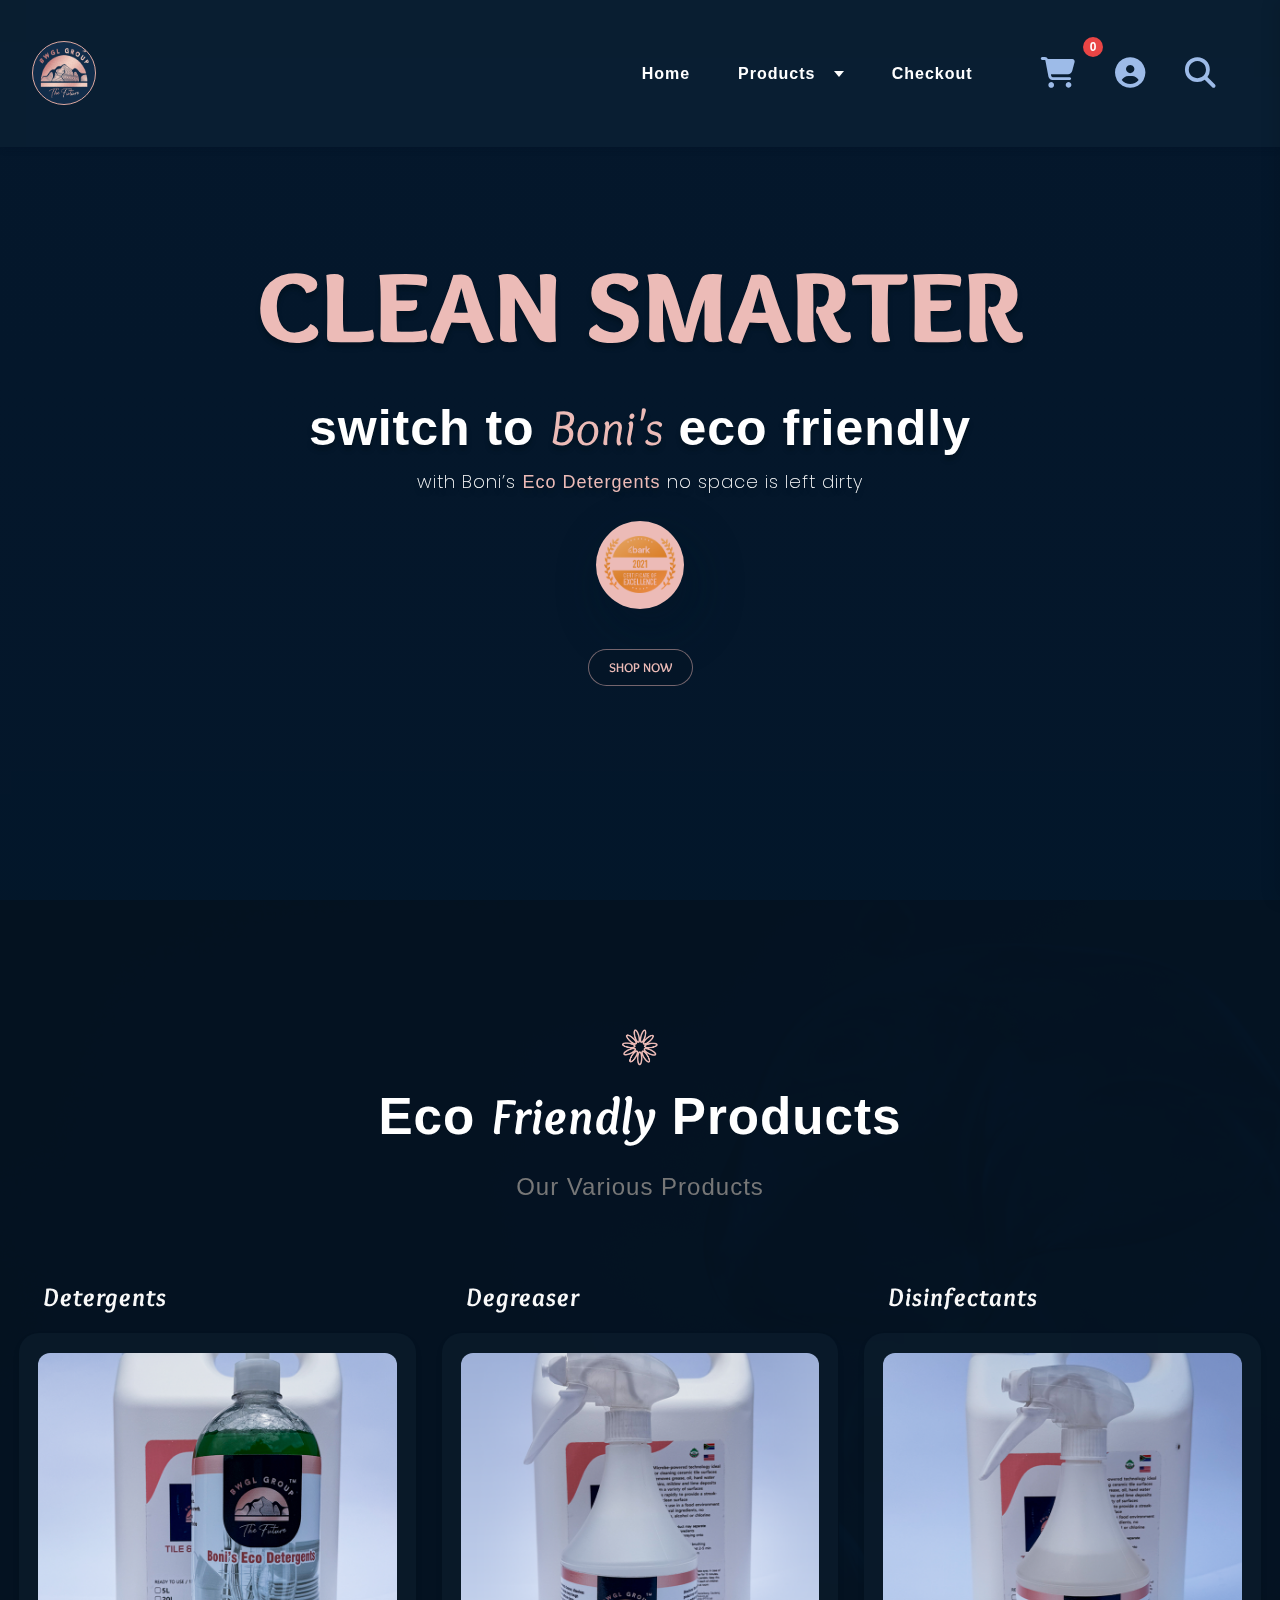
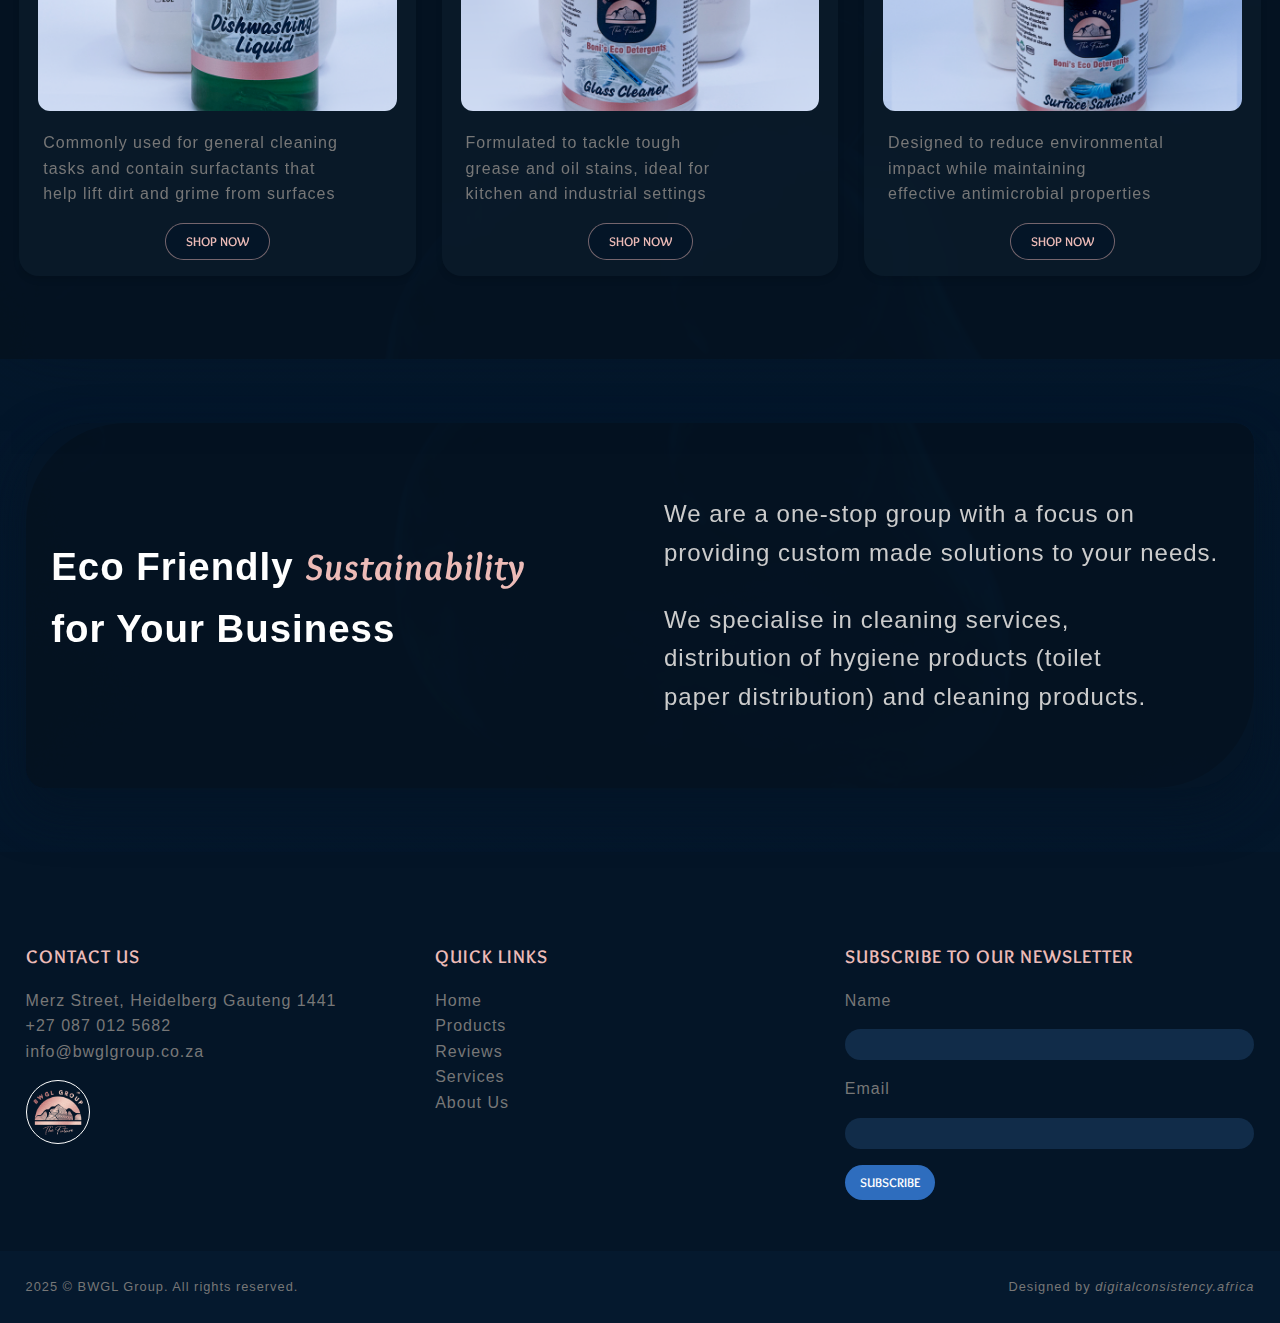
==== commit b883d113: "Nav menu edit update" ====
--- a/index.html
+++ b/index.html
@@ -56,8 +56,8 @@
                             </ul>
                         </div>
 
-                        <a href="services.html">Reviews</a>
-                        <a href="services.html">Services</a>
+                        <!-- <a href="services.html">Reviews</a>
+                        <a href="services.html">Services</a> -->
                         <a href="checkout.html">Checkout</a>
                     </div>
 
--- a/style.css
+++ b/style.css
@@ -1767,7 +1767,8 @@
 .breadcrumb {
     margin-bottom: 20px;
     padding: 10px 0;
-    background-color: var(--primary-700);
+    background-color: #ecbbb70a;
+    backdrop-filter: blur(15px);
     border-radius: 0 0 25px 25px ;
 }
 
@@ -1791,9 +1792,9 @@
 
 .breadcrumb a {
     text-decoration: none;
-    color: var(--primary-color);
 }
 
 .breadcrumb .current {
     font-weight: bold;
+    color: var(--primary-700);
 }